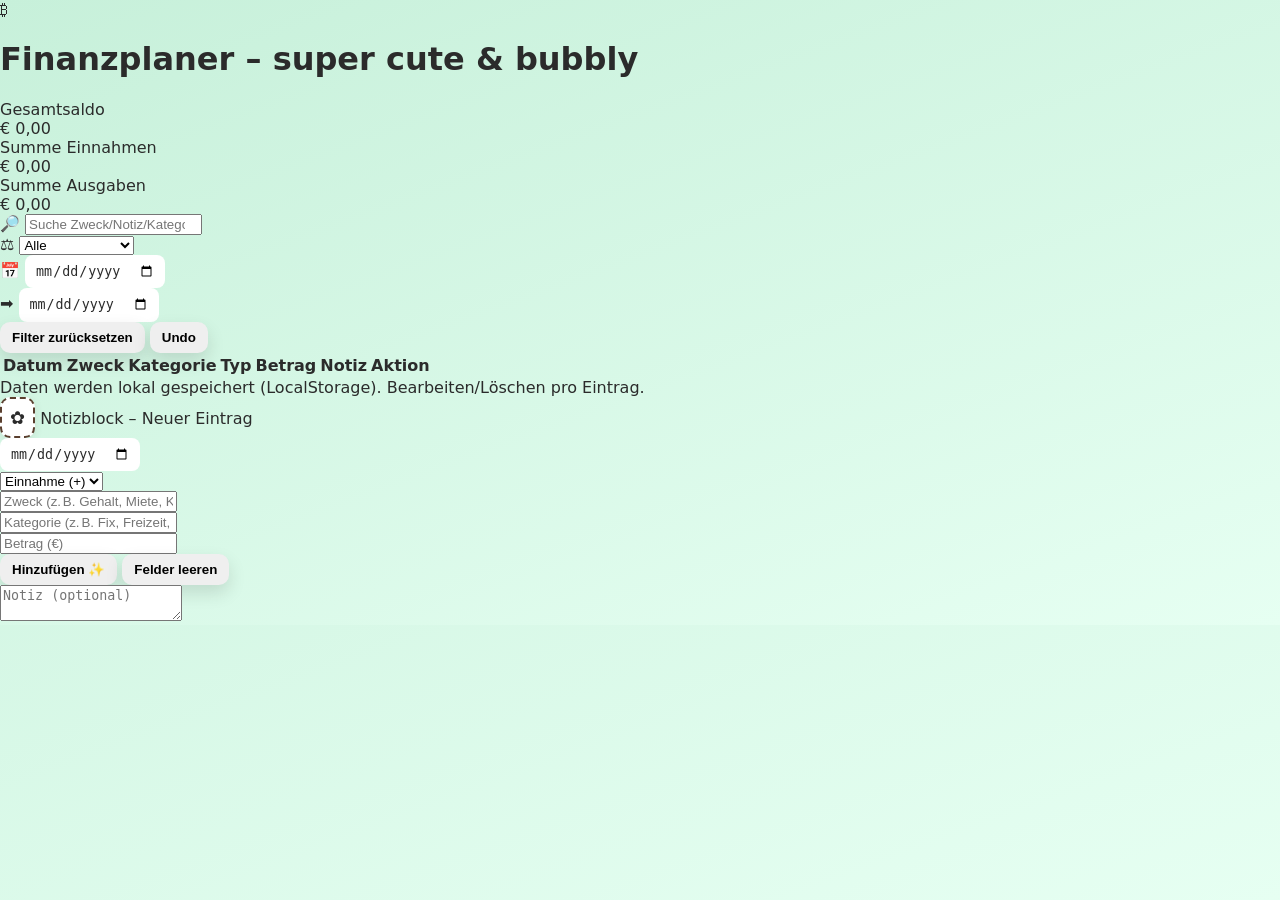
==== index.html @ 065f68ea "Update index.html" ====
<!DOCTYPE html>
<html lang="de">
<head>
  <meta charset="utf-8" />
  <meta name="viewport" content="width=device-width, initial-scale=1" />
  <title>Kawaii Finanzplaner</title>
  <link rel="stylesheet" href="./styles.css" />
</head>
<body>
  <main class="app">
    <header class="header">
      <div class="title">
        <div class="badge">₿</div>
        <h1>Finanzplaner – super cute & bubbly</h1>
      </div>
    </header>

    <!-- Summenübersicht -->
    <section class="summary-card" aria-label="Summenübersicht">
      <div class="summary-item">
        <div class="label">Gesamtsaldo</div>
        <div class="value" id="summary-balance">€ 0,00</div>
      </div>
      <div class="summary-item income">
        <div class="label">Summe Einnahmen</div>
        <div class="value" id="summary-income">€ 0,00</div>
      </div>
      <div class="summary-item expense">
        <div class="label">Summe Ausgaben</div>
        <div class="value" id="summary-expense">€ 0,00</div>
      </div>
    </section>

    <div class="content">
      <section>
        <div class="controls">
          <div class="chip">
            <span class="tag">🔎</span>
            <input type="search" id="searchText" placeholder="Suche Zweck/Notiz/Kategorie..." />
          </div>
          <div class="chip">
            <span class="tag">⚖️</span>
            <select id="filterType">
              <option value="all">Alle</option>
              <option value="income">Nur Einnahmen</option>
              <option value="expense">Nur Ausgaben</option>
            </select>
          </div>
          <div class="chip">
            <span class="tag">📅</span>
            <input type="date" id="filterFrom" />
          </div>
          <div class="chip">
            <span class="tag">➡️</span>
            <input type="date" id="filterTo" />
          </div>
          <button class="btn secondary" id="btnClearFilters" title="Filter zurücksetzen">Filter zurücksetzen</button>
          <button class="btn" id="btnUndo" title="Letzte Änderung rückgängig">Undo</button>
        </div>

        <div class="table-wrap" role="region" aria-label="Buchungstabelle">
          <table>
            <thead>
              <tr>
                <th>Datum</th>
                <th>Zweck</th>
                <th>Kategorie</th>
                <th>Typ</th>
                <th>Betrag</th>
                <th>Notiz</th>
                <th>Aktion</th>
              </tr>
            </thead>
            <tbody id="tableBody"></tbody>
          </table>
        </div>
        <div class="footer-hint">Daten werden lokal gespeichert (LocalStorage). Bearbeiten/Löschen pro Eintrag.</div>
      </section>

      <aside class="notebook" aria-label="Neuen Eintrag hinzufügen">
        <div class="notebook-header">
          <div class="notebook-title">
            <div class="sticker">✿</div>
            <span>Notizblock – Neuer Eintrag</span>
          </div>
        </div>
        <div class="note-body">
          <div class="row">
            <div class="field"><input type="date" id="dateInput" /></div>
            <div class="field">
              <select id="typeInput" aria-label="Typ">
                <option value="income">Einnahme (+)</option>
                <option value="expense">Ausgabe (−)</option>
              </select>
            </div>
          </div>
          <div class="row">
            <div class="field"><input id="purposeInput" placeholder="Zweck (z. B. Gehalt, Miete, Kaffee)" /></div>
            <div class="field"><input id="categoryInput" placeholder="Kategorie (z. B. Fix, Freizeit, Food)" /></div>
          </div>
          <div class="row-3">
            <div class="field"><input id="amountInput" type="number" step="0.01" min="0" inputmode="decimal" placeholder="Betrag (€)" /></div>
            <button class="btn" id="btnAdd">Hinzufügen ✨</button>
            <button class="btn danger" id="btnClear">Felder leeren</button>
          </div>
          <div class="field"><textarea id="noteInput" placeholder="Notiz (optional)"></textarea></div>
        </div>
      </aside>
    </div>
  </main>

  <script src="./script.js" defer></script>
</body>
</html>
---- styles.css ----
:root {
  --mint: #c7f0da;
  --mint-dark: #9ed9bf;
  --brown: #5a3f2e;
  --brown-2: #7b5240;
  --cream: #f9f4ef;
  --ink: #2b2b2b;
  --accent: #ffd993;
  --danger: #ff6b6b;
  --shadow: 0 8px 18px rgba(0,0,0,0.12);
  --radius: 14px;
  --radius-sm: 10px;
}

* { box-sizing: border-box; }
html, body {
  margin: 0; padding: 0; font-family: ui-rounded, system-ui, -apple-system, Segoe UI, Roboto, "Helvetica Neue", Arial, "Noto Sans", "Apple Color Emoji", "Segoe UI Emoji";
  color: var(--ink); background: linear-gradient(160deg, var(--mint) 0%, #e6fff2 100%);
  min-height: 100%;
}

/* Header */
.app-header {
  background: linear-gradient(180deg, var(--brown) 0%, var(--brown-2) 100%);
  color: #fff; padding: 14px 18px; display: flex; align-items: center; justify-content: space-between;
  position: sticky; top: 0; z-index: 10; box-shadow: var(--shadow);
}
.app-title {
  font-weight: 800; font-size: 1.4rem; letter-spacing: 0.5px; display: flex; align-items: center; gap: 10px;
}
.title-gloss {
  background: linear-gradient(120deg, #fff 0%, #ffeecc 35%, #fff 70%);
  color: var(--brown); padding: 2px 8px; border-radius: 8px; box-shadow: inset 0 0 0 2px rgba(90,63,46,0.15);
}
.header-controls { display: flex; align-items: center; gap: 10px; }
.date-label { display: inline-flex; align-items: center; gap: 8px; font-weight: 600; }
input[type="date"] {
  padding: 6px 8px; border-radius: 8px; border: 2px solid rgba(255,255,255,0.6); background: #fff; color: var(--ink);
}

/* Buttons */
.btn {
  padding: 8px 12px; border-radius: 10px; border: none; cursor: pointer; font-weight: 700;
  box-shadow: var(--shadow); transition: transform .06s ease, filter .1s ease; user-select: none;
}
.btn:active { transform: translateY(1px); filter: brightness(0.96); }
.btn-primary { background: var(--brown); color: #fff; }
.btn-secondary { background: var(--accent); color: var(--brown); }
.btn-danger { background: var(--danger); color: #fff; }

/* Layout */
.layout {
  display: grid; grid-template-columns: 320px 1fr; gap: 16px; padding: 16px;
}
.left-panel { display: grid; gap: 16px; align-content: start; }
.card {
  background: var(--cream);
  border-radius: var(--radius);
  box-shadow: var(--shadow);
  padding: 14px;
  border: 2px solid rgba(90,63,46,0.1);
}

.add-entry h3, .stickers h3, .totals h3 { margin: 0 0 10px 0; }

/* Form */
#entryForm label { display: grid; gap: 6px; margin-bottom: 10px; font-weight: 600; }
#entryForm input, #entryForm select {
  padding: 10px; border-radius: var(--radius-sm); border: 2px solid #e0e0e0; background: #fff;
}
.row2 { display: grid; grid-template-columns: 1fr 1fr; gap: 10px; }
.btn-row { display: flex; justify-content: flex-end; }

/* Sticker Palette */
.sticker-palette { display: grid; grid-template-columns: repeat(4, 1fr); gap: 10px; }
.sticker {
  display: inline-flex; align-items: center; justify-content: center;
  background: #fff;
  border: 2px dashed var(--brown);
  padding: 8px;
  border-radius: 10px;
  cursor: grab;
  user-select: none;
  box-shadow: 0 2px 8px rgba(90,63,46,0.1);
  font-size: 18px;
}
.sticker:active { cursor: grabbing; }
.hint { font-size: 12px; opacity: 0.8; }

/* Totals */
.totals-grid {
  display: grid;
  grid-template-columns: 1fr;
  gap: 6px;
}
.total-row {
  display: flex; justify-content: space-between; align-items: center;
  background: #fff; border: 2px solid rgba(90,63,46,0.12);
  border-radius: 10px; padding: 8px 10px;
}
.total-row .name { font-weight: 700; color: var(--brown); }
.total-row .value { font-variant-numeric: tabular-nums; }
.grand-total {
  margin-top: 10px; font-size: 18px; font-weight: 800; text-align: right; color: var(--brown);
}

/* Board */
.board-title {
  margin: 6px 0 10px 4px;
  color: var(--brown); text-shadow: 0 1px 0 #fff;
}
.columns {
  display: grid;
  grid-template-columns: repeat(4, 1fr);
  gap: 12px;
}
.column {
  background: rgba(255,255,255,0.6);
  border: 2px solid rgba(90,63,46,0.15);
  border-radius: var(--radius);
  min-height: 200px;
  padding: 10px;
  display: grid;
  grid-template-rows: auto 1fr;
}
.column-header {
  display: flex; align-items: baseline; justify-content: space-between; gap: 6px; margin-bottom: 8px;
}
.col-title { margin: 0; color: var(--brown-2); }
.col-sum { font-size: 12px; background: #fff; padding: 4px 8px; border-radius: 8px; border: 1px solid rgba(90,63,46,0.15); }
.drop-zone {
  background: repeating-linear-gradient(45deg, rgba(90,63,46,0.05) 0 10px, transparent 10px 20px);
  border-radius: 10px;
  padding: 8px;
  min-height: 140px;
  border: 2px dashed rgba(90,63,46,0.25);
}
.drop-zone.drag-over {
  background: #fff; border-color: var(--brown); box-shadow: inset 0 0 0 3px rgba(90,63,46,0.1);
}

/* Cards */
.entry-card {
  background: #fff;
  border-radius: 12px;
  border: 2px solid rgba(90,63,46,0.15);
  box-shadow: 0 6px 14px rgba(0,0,0,0.08);
  padding: 8px;
  display: grid; gap: 6px; margin-bottom: 10px;
}
.entry-card.dragging { opacity: 0.7; transform: scale(0.99); }
.entry-top { display: flex; align-items: center; justify-content: space-between; }
.entry-badge {
  background: linear-gradient(135deg, var(--mint) 0%, #ffffff 80%);
  border: 2px solid var(--mint-dark);
  border-radius: 999px;
  padding: 2px 10px;
  font-weight: 800; color: var(--brown);
  box-shadow: inset 0 -2px 0 rgba(0,0,0,0.08);
  font-size: 12px;
}
.entry-amount {
  font-weight: 900; color: var(--brown-2);
}
.entry-middle { display: flex; align-items: center; justify-content: space-between; gap: 10px; }
.entry-note { color: #444; overflow: hidden; text-overflow: ellipsis; white-space: nowrap; max-width: 60%; }
.entry-date { font-size: 12px; opacity: 0.7; }
.entry-bottom { display: flex; align-items: center; justify-content: space-between; gap: 6px; }
.entry-stickers { display: flex; flex-wrap: wrap; gap: 4px; min-height: 26px; }
.card-sticker {
  display: inline-flex; align-items: center; justify-content: center;
  background: var(--accent);
  border: 2px solid var(--brown);
  border-radius: 8px; padding: 2px 6px; font-size: 16px; cursor: grab; user-select: none;
}
.icon-btn {
  background: #f6eee4; border: 1px solid rgba(90,63,46,0.2); border-radius: 8px; padding: 4px 6px; cursor: pointer;
}
.icon-btn:hover { filter: brightness(0.95); }

/* Responsive */
@media (max-width: 1000px) {
  .layout { grid-template-columns: 1fr; }
  .columns { grid-template-columns: repeat(2, 1fr); }
}
@media (max-width: 640px) {
  .columns { grid-template-columns: 1fr; }
}
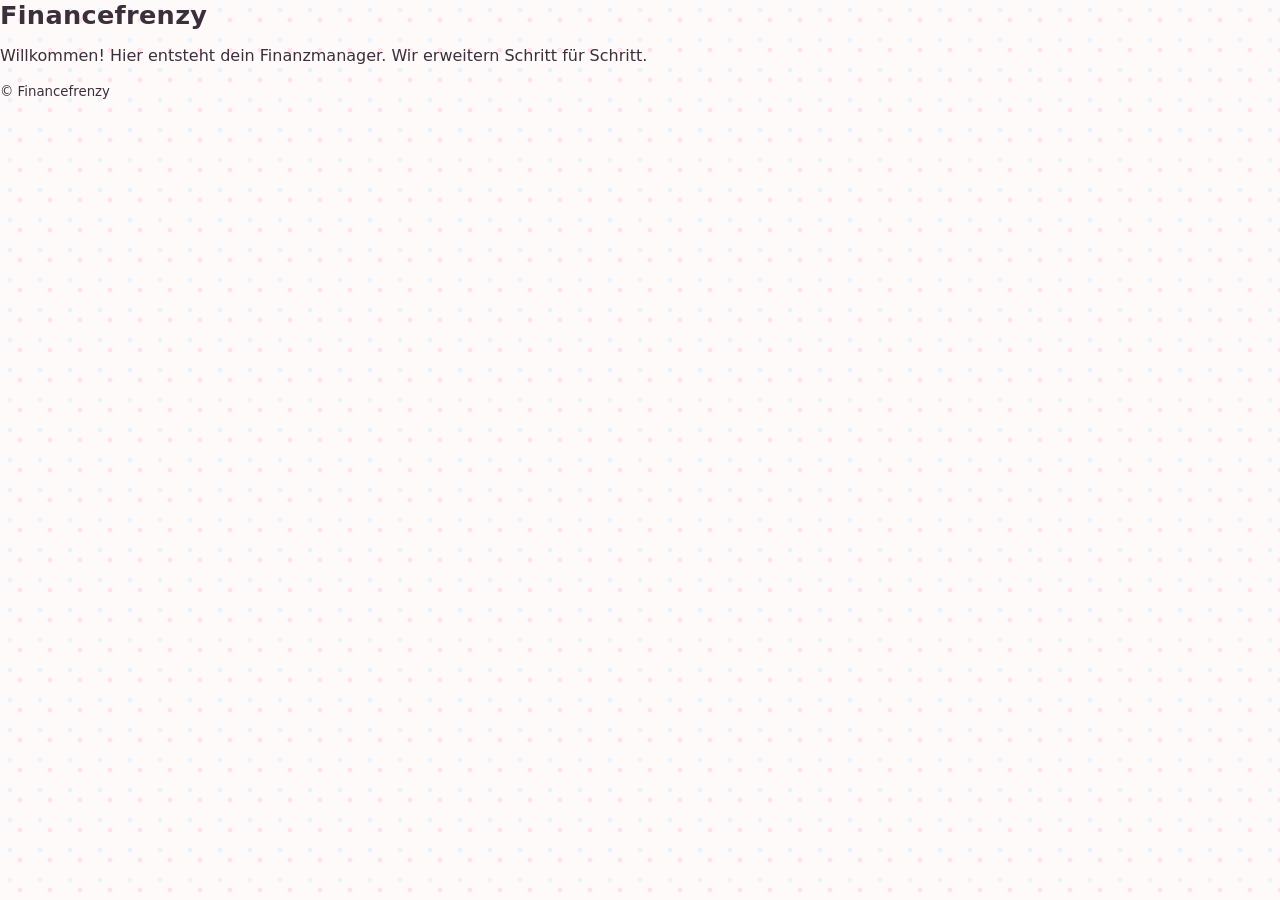
==== commit ea3e5373: "Update index.html" ====
--- a/index.html
+++ b/index.html
@@ -3,112 +3,28 @@
 <head>
   <meta charset="utf-8" />
   <meta name="viewport" content="width=device-width, initial-scale=1" />
-  <title>Kawaii Finanzplaner</title>
-  <link rel="stylesheet" href="./styles.css" />
+  <title>Financefrenzy</title>
+  <!-- Google Font: Bubbly/Comic-Fun-Style -->
+  <link href="https://fonts.googleapis.com/css2?family=Baloo+2:wght@400;600;700&display=swap" rel="stylesheet">
+  <!-- Styles -->
+  <link rel="stylesheet" href="styles.css" />
 </head>
 <body>
-  <main class="app">
-    <header class="header">
-      <div class="title">
-        <div class="badge">₿</div>
-        <h1>Finanzplaner – super cute & bubbly</h1>
-      </div>
-    </header>
+  <header class="app-header">
+    <h1 class="brand">Financefrenzy</h1>
+  </header>
 
-    <!-- Summenübersicht -->
-    <section class="summary-card" aria-label="Summenübersicht">
-      <div class="summary-item">
-        <div class="label">Gesamtsaldo</div>
-        <div class="value" id="summary-balance">€ 0,00</div>
-      </div>
-      <div class="summary-item income">
-        <div class="label">Summe Einnahmen</div>
-        <div class="value" id="summary-income">€ 0,00</div>
-      </div>
-      <div class="summary-item expense">
-        <div class="label">Summe Ausgaben</div>
-        <div class="value" id="summary-expense">€ 0,00</div>
-      </div>
+  <main class="app-main">
+    <!-- Platzhalter für zukünftige Module (z.B. Budget, Transaktionen, Charts) -->
+    <section class="intro">
+      <p>Willkommen! Hier entsteht dein Finanzmanager. Wir erweitern Schritt für Schritt.</p>
     </section>
-
-    <div class="content">
-      <section>
-        <div class="controls">
-          <div class="chip">
-            <span class="tag">🔎</span>
-            <input type="search" id="searchText" placeholder="Suche Zweck/Notiz/Kategorie..." />
-          </div>
-          <div class="chip">
-            <span class="tag">⚖️</span>
-            <select id="filterType">
-              <option value="all">Alle</option>
-              <option value="income">Nur Einnahmen</option>
-              <option value="expense">Nur Ausgaben</option>
-            </select>
-          </div>
-          <div class="chip">
-            <span class="tag">📅</span>
-            <input type="date" id="filterFrom" />
-          </div>
-          <div class="chip">
-            <span class="tag">➡️</span>
-            <input type="date" id="filterTo" />
-          </div>
-          <button class="btn secondary" id="btnClearFilters" title="Filter zurücksetzen">Filter zurücksetzen</button>
-          <button class="btn" id="btnUndo" title="Letzte Änderung rückgängig">Undo</button>
-        </div>
-
-        <div class="table-wrap" role="region" aria-label="Buchungstabelle">
-          <table>
-            <thead>
-              <tr>
-                <th>Datum</th>
-                <th>Zweck</th>
-                <th>Kategorie</th>
-                <th>Typ</th>
-                <th>Betrag</th>
-                <th>Notiz</th>
-                <th>Aktion</th>
-              </tr>
-            </thead>
-            <tbody id="tableBody"></tbody>
-          </table>
-        </div>
-        <div class="footer-hint">Daten werden lokal gespeichert (LocalStorage). Bearbeiten/Löschen pro Eintrag.</div>
-      </section>
-
-      <aside class="notebook" aria-label="Neuen Eintrag hinzufügen">
-        <div class="notebook-header">
-          <div class="notebook-title">
-            <div class="sticker">✿</div>
-            <span>Notizblock – Neuer Eintrag</span>
-          </div>
-        </div>
-        <div class="note-body">
-          <div class="row">
-            <div class="field"><input type="date" id="dateInput" /></div>
-            <div class="field">
-              <select id="typeInput" aria-label="Typ">
-                <option value="income">Einnahme (+)</option>
-                <option value="expense">Ausgabe (−)</option>
-              </select>
-            </div>
-          </div>
-          <div class="row">
-            <div class="field"><input id="purposeInput" placeholder="Zweck (z. B. Gehalt, Miete, Kaffee)" /></div>
-            <div class="field"><input id="categoryInput" placeholder="Kategorie (z. B. Fix, Freizeit, Food)" /></div>
-          </div>
-          <div class="row-3">
-            <div class="field"><input id="amountInput" type="number" step="0.01" min="0" inputmode="decimal" placeholder="Betrag (€)" /></div>
-            <button class="btn" id="btnAdd">Hinzufügen ✨</button>
-            <button class="btn danger" id="btnClear">Felder leeren</button>
-          </div>
-          <div class="field"><textarea id="noteInput" placeholder="Notiz (optional)"></textarea></div>
-        </div>
-      </aside>
-    </div>
   </main>
 
-  <script src="./script.js" defer></script>
+  <footer class="app-footer">
+    <small>&copy; <span id="year"></span> Financefrenzy</small>
+  </footer>
+
+  <script src="script.js"></script>
 </body>
 </html>
--- a/styles.css
+++ b/styles.css
@@ -1,188 +1,161 @@
-:root {
-  --mint: #c7f0da;
-  --mint-dark: #9ed9bf;
-  --brown: #5a3f2e;
-  --brown-2: #7b5240;
-  --cream: #f9f4ef;
-  --ink: #2b2b2b;
-  --accent: #ffd993;
-  --danger: #ff6b6b;
-  --shadow: 0 8px 18px rgba(0,0,0,0.12);
-  --radius: 14px;
-  --radius-sm: 10px;
+:root{
+  --bg: #fffafa;
+  --card: #ffffff;
+  --text: #3a2f3b;
+  --muted: #7b6b7f;
+  --positive: #38b389;
+  --negative: #ff6b7a;
+  --accent: #ff9ac1;
+  --accent-2: #a7e0ff;
+  --accent-3: #ffd88c;
+  --ring: #ffb7d5;
+  --shadow: 0 10px 25px rgba(0,0,0,.07);
+  --radius: 16px;
+  --radius-sm: 12px;
+  --radius-lg: 22px;
 }
 
-* { box-sizing: border-box; }
-html, body {
-  margin: 0; padding: 0; font-family: ui-rounded, system-ui, -apple-system, Segoe UI, Roboto, "Helvetica Neue", Arial, "Noto Sans", "Apple Color Emoji", "Segoe UI Emoji";
-  color: var(--ink); background: linear-gradient(160deg, var(--mint) 0%, #e6fff2 100%);
-  min-height: 100%;
+*{ box-sizing: border-box; }
+
+body{
+  margin:0; padding:0;
+  font-family: "Inter", system-ui, -apple-system, Segoe UI, Roboto, Helvetica, Arial, "Apple Color Emoji","Segoe UI Emoji";
+  color: var(--text);
+  background:
+    radial-gradient(circle at 20px 20px, rgba(255,154,193,.25) 2px, transparent 3px) 0 0/30px 30px,
+    radial-gradient(circle at 10px 10px, rgba(167,224,255,.25) 2px, transparent 3px) 0 0/30px 30px,
+    var(--bg);
 }
 
-/* Header */
-.app-header {
-  background: linear-gradient(180deg, var(--brown) 0%, var(--brown-2) 100%);
-  color: #fff; padding: 14px 18px; display: flex; align-items: center; justify-content: space-between;
-  position: sticky; top: 0; z-index: 10; box-shadow: var(--shadow);
+.app{ max-width: 1100px; margin: 32px auto; padding: 0 16px; }
+
+.header{ display:flex; align-items: center; justify-content: space-between; gap:16px; margin-bottom: 20px; }
+.title{ display:flex; align-items:center; gap:12px; }
+.badge{
+  display:inline-flex; align-items:center; justify-content:center;
+  width:36px; height:36px; border-radius: 50%;
+  background: linear-gradient(135deg,var(--accent) 0%, #ffd1e3 100%);
+  color:#fff; font-weight:700; box-shadow: var(--shadow);
 }
-.app-title {
-  font-weight: 800; font-size: 1.4rem; letter-spacing: 0.5px; display: flex; align-items: center; gap: 10px;
+h1{ font-size: 1.6rem; margin:0; letter-spacing: .3px; }
+
+/* Summenübersicht */
+.summary-card{
+  background: var(--card);
+  border-radius: var(--radius-lg);
+  box-shadow: var(--shadow);
+  padding: 16px 18px;
+  display:flex; align-items:center; gap: 18px;
+  border: 2px dashed var(--ring);
+  position: relative;
 }
-.title-gloss {
-  background: linear-gradient(120deg, #fff 0%, #ffeecc 35%, #fff 70%);
-  color: var(--brown); padding: 2px 8px; border-radius: 8px; box-shadow: inset 0 0 0 2px rgba(90,63,46,0.15);
+.summary-card::after{
+  content: "";
+  position: absolute; inset: -6px;
+  border-radius: calc(var(--radius-lg) + 6px);
+  background: linear-gradient(135deg, rgba(255,154,193,.18), rgba(167,224,255,.18));
+  z-index: -1;
 }
-.header-controls { display: flex; align-items: center; gap: 10px; }
-.date-label { display: inline-flex; align-items: center; gap: 8px; font-weight: 600; }
-input[type="date"] {
-  padding: 6px 8px; border-radius: 8px; border: 2px solid rgba(255,255,255,0.6); background: #fff; color: var(--ink);
+.summary-item{
+  flex:1; background:#fff6fb; border-radius: var(--radius); padding: 12px 14px;
+  border:1px solid #ffd9e8;
+}
+.summary-item.income{ background:#f3fffb; border-color:#d6f6e8;}
+.summary-item.expense{ background:#fff6f6; border-color:#ffd9de;}
+.label{ font-size:.85rem; color: var(--muted); }
+.value{ font-size:1.3rem; font-weight:800; margin-top:4px; }
+
+/* Content split */
+.content{ display:grid; grid-template-columns: 1.2fr .8fr; gap:20px; margin-top: 20px; }
+@media (max-width: 980px){ .content{ grid-template-columns: 1fr; } }
+
+/* Controls */
+.controls{ display:flex; flex-wrap: wrap; gap:10px; margin: 14px 0; }
+.chip{
+  display:inline-flex; align-items:center; gap:8px; padding:8px 12px;
+  background:#fff; border:2px solid #ffe2ee; border-radius: 999px;
+  box-shadow: var(--shadow);
+}
+.chip select, .chip input{
+  border:none; outline:none; background:transparent; color: var(--text); font-size:.95rem;
+}
+.chip .tag{
+  display:inline-flex; align-items:center; justify-content:center;
+  width:22px; height:22px; border-radius:50%;
+  background:#ffd6e7; color:#7e3c59; font-weight:700; font-size:.8rem;
 }
 
-/* Buttons */
-.btn {
-  padding: 8px 12px; border-radius: 10px; border: none; cursor: pointer; font-weight: 700;
-  box-shadow: var(--shadow); transition: transform .06s ease, filter .1s ease; user-select: none;
+/* Tabelle */
+.table-wrap{
+  background: var(--card); border-radius: var(--radius-lg); box-shadow: var(--shadow);
+  border:1px solid #ffe2ee; overflow: hidden;
 }
-.btn:active { transform: translateY(1px); filter: brightness(0.96); }
-.btn-primary { background: var(--brown); color: #fff; }
-.btn-secondary { background: var(--accent); color: var(--brown); }
-.btn-danger { background: var(--danger); color: #fff; }
+table{ width:100%; border-collapse: collapse; font-size: .95rem; }
+thead{ background: linear-gradient(0deg,#fff, #fff7fb); }
+th, td{ padding: 12px 10px; text-align: left; border-bottom: 1px dashed #ffe2ee; }
+th{ font-weight: 700; color: #6a586e; font-size: .85rem; text-transform: uppercase; letter-spacing: .5px; }
+tbody tr:hover{ background: #fff9fd; }
+.amount{
+  font-weight: 800; padding: 6px 10px; border-radius: 999px; display: inline-block;
+}
+.amount.income{ color: var(--positive); background: #e8fbf3; border:1px solid #d6f6e8; }
+.amount.expense{ color: var(--negative); background: #fff0f2; border:1px solid #ffd9de; }
 
-/* Layout */
-.layout {
-  display: grid; grid-template-columns: 320px 1fr; gap: 16px; padding: 16px;
+.actions{ display:flex; gap:8px; }
+.btn-ghost{
+  border:none; background: #fff; border:2px solid #ffe2ee; border-radius: 10px; padding:6px 10px; cursor: pointer;
+  transition: transform .06s ease, background .2s;
 }
-.left-panel { display: grid; gap: 16px; align-content: start; }
-.card {
-  background: var(--cream);
-  border-radius: var(--radius);
-  box-shadow: var(--shadow);
-  padding: 14px;
-  border: 2px solid rgba(90,63,46,0.1);
+.btn-ghost:hover{ transform: translateY(-1px); background: #fff7fb; }
+
+/* Notizblock */
+.notebook{
+  position: relative; background:#fff; border-radius: var(--radius-lg);
+  box-shadow: var(--shadow); border: 2px dashed #ffd9e8; overflow:hidden;
+}
+.notebook::before{
+  content:""; position:absolute; inset:0;
+  background:
+    linear-gradient(transparent 23px, rgba(255,154,193,.18) 24px, transparent 25px) repeat-y;
+  background-size: 100% 28px;
+  pointer-events: none;
+}
+.notebook-header{
+  display:flex; align-items:center; justify-content: space-between;
+  padding: 12px 14px; background: linear-gradient(90deg,#fff7fb,#f7fffe);
+  border-bottom: 1px dashed #ffd9e8;
+}
+.notebook-title{ display:flex; align-items:center; gap:10px; font-weight:800; }
+.sticker{
+  width: 38px; height: 38px; border-radius: 8px;
+  background: radial-gradient(circle at 30% 30%, #fff 0%, #ffeef6 60%, #ffd1e3 100%);
+  border:2px solid #ffd9e8; box-shadow: var(--shadow);
+  display:flex; align-items:center; justify-content:center; font-weight:900; color:#ff6ba3;
+}
+.note-body{ padding: 14px; display:grid; gap:10px; }
+.row{ display:grid; grid-template-columns: 1fr 1fr; gap:10px; }
+.row-3{ display:grid; grid-template-columns: 1fr 1fr 1fr; gap:10px; }
+.field{
+  background:#fff; border:2px solid #ffe2ee; border-radius: var(--radius);
+  padding: 8px 10px; display:flex; align-items:center; gap:10px;
+}
+.field input, .field select, .field textarea{
+  border:none; outline:none; background:transparent; width:100%; font-size: .95rem; color: var(--text);
+}
+.field textarea{ min-height: 66px; resize: vertical; }
+
+.btn{
+  border:none; border-radius: 14px; padding: 10px 14px; font-weight:800; cursor:pointer;
+  background: linear-gradient(135deg,var(--accent) 0%, #ffbfe0 100%);
+  color:#fff; box-shadow: var(--shadow);
+  transition: transform .06s ease, box-shadow .2s ease;
+}
+.btn:hover{ transform: translateY(-1px); box-shadow: 0 14px 30px rgba(0,0,0,.1); }
+.btn.secondary{
+  background: linear-gradient(135deg,#a7e0ff 0%, #c7ecff 100%); color:#00435f;
+}
+.btn.danger{
+  background: linear-gradient(135deg,#ff8fa1 0%, #ffb3be 100%); color:#6b0f1a;
 }
 
-.add-entry h3, .stickers h3, .totals h3 { margin: 0 0 10px 0; }
-
-/* Form */
-#entryForm label { display: grid; gap: 6px; margin-bottom: 10px; font-weight: 600; }
-#entryForm input, #entryForm select {
-  padding: 10px; border-radius: var(--radius-sm); border: 2px solid #e0e0e0; background: #fff;
-}
-.row2 { display: grid; grid-template-columns: 1fr 1fr; gap: 10px; }
-.btn-row { display: flex; justify-content: flex-end; }
-
-/* Sticker Palette */
-.sticker-palette { display: grid; grid-template-columns: repeat(4, 1fr); gap: 10px; }
-.sticker {
-  display: inline-flex; align-items: center; justify-content: center;
-  background: #fff;
-  border: 2px dashed var(--brown);
-  padding: 8px;
-  border-radius: 10px;
-  cursor: grab;
-  user-select: none;
-  box-shadow: 0 2px 8px rgba(90,63,46,0.1);
-  font-size: 18px;
-}
-.sticker:active { cursor: grabbing; }
-.hint { font-size: 12px; opacity: 0.8; }
-
-/* Totals */
-.totals-grid {
-  display: grid;
-  grid-template-columns: 1fr;
-  gap: 6px;
-}
-.total-row {
-  display: flex; justify-content: space-between; align-items: center;
-  background: #fff; border: 2px solid rgba(90,63,46,0.12);
-  border-radius: 10px; padding: 8px 10px;
-}
-.total-row .name { font-weight: 700; color: var(--brown); }
-.total-row .value { font-variant-numeric: tabular-nums; }
-.grand-total {
-  margin-top: 10px; font-size: 18px; font-weight: 800; text-align: right; color: var(--brown);
-}
-
-/* Board */
-.board-title {
-  margin: 6px 0 10px 4px;
-  color: var(--brown); text-shadow: 0 1px 0 #fff;
-}
-.columns {
-  display: grid;
-  grid-template-columns: repeat(4, 1fr);
-  gap: 12px;
-}
-.column {
-  background: rgba(255,255,255,0.6);
-  border: 2px solid rgba(90,63,46,0.15);
-  border-radius: var(--radius);
-  min-height: 200px;
-  padding: 10px;
-  display: grid;
-  grid-template-rows: auto 1fr;
-}
-.column-header {
-  display: flex; align-items: baseline; justify-content: space-between; gap: 6px; margin-bottom: 8px;
-}
-.col-title { margin: 0; color: var(--brown-2); }
-.col-sum { font-size: 12px; background: #fff; padding: 4px 8px; border-radius: 8px; border: 1px solid rgba(90,63,46,0.15); }
-.drop-zone {
-  background: repeating-linear-gradient(45deg, rgba(90,63,46,0.05) 0 10px, transparent 10px 20px);
-  border-radius: 10px;
-  padding: 8px;
-  min-height: 140px;
-  border: 2px dashed rgba(90,63,46,0.25);
-}
-.drop-zone.drag-over {
-  background: #fff; border-color: var(--brown); box-shadow: inset 0 0 0 3px rgba(90,63,46,0.1);
-}
-
-/* Cards */
-.entry-card {
-  background: #fff;
-  border-radius: 12px;
-  border: 2px solid rgba(90,63,46,0.15);
-  box-shadow: 0 6px 14px rgba(0,0,0,0.08);
-  padding: 8px;
-  display: grid; gap: 6px; margin-bottom: 10px;
-}
-.entry-card.dragging { opacity: 0.7; transform: scale(0.99); }
-.entry-top { display: flex; align-items: center; justify-content: space-between; }
-.entry-badge {
-  background: linear-gradient(135deg, var(--mint) 0%, #ffffff 80%);
-  border: 2px solid var(--mint-dark);
-  border-radius: 999px;
-  padding: 2px 10px;
-  font-weight: 800; color: var(--brown);
-  box-shadow: inset 0 -2px 0 rgba(0,0,0,0.08);
-  font-size: 12px;
-}
-.entry-amount {
-  font-weight: 900; color: var(--brown-2);
-}
-.entry-middle { display: flex; align-items: center; justify-content: space-between; gap: 10px; }
-.entry-note { color: #444; overflow: hidden; text-overflow: ellipsis; white-space: nowrap; max-width: 60%; }
-.entry-date { font-size: 12px; opacity: 0.7; }
-.entry-bottom { display: flex; align-items: center; justify-content: space-between; gap: 6px; }
-.entry-stickers { display: flex; flex-wrap: wrap; gap: 4px; min-height: 26px; }
-.card-sticker {
-  display: inline-flex; align-items: center; justify-content: center;
-  background: var(--accent);
-  border: 2px solid var(--brown);
-  border-radius: 8px; padding: 2px 6px; font-size: 16px; cursor: grab; user-select: none;
-}
-.icon-btn {
-  background: #f6eee4; border: 1px solid rgba(90,63,46,0.2); border-radius: 8px; padding: 4px 6px; cursor: pointer;
-}
-.icon-btn:hover { filter: brightness(0.95); }
-
-/* Responsive */
-@media (max-width: 1000px) {
-  .layout { grid-template-columns: 1fr; }
-  .columns { grid-template-columns: repeat(2, 1fr); }
-}
-@media (max-width: 640px) {
-  .columns { grid-template-columns: 1fr; }
-}
+.footer-hint{ margin-top: 8px; font-size:.85rem; color: var(--muted); text-align:center; }
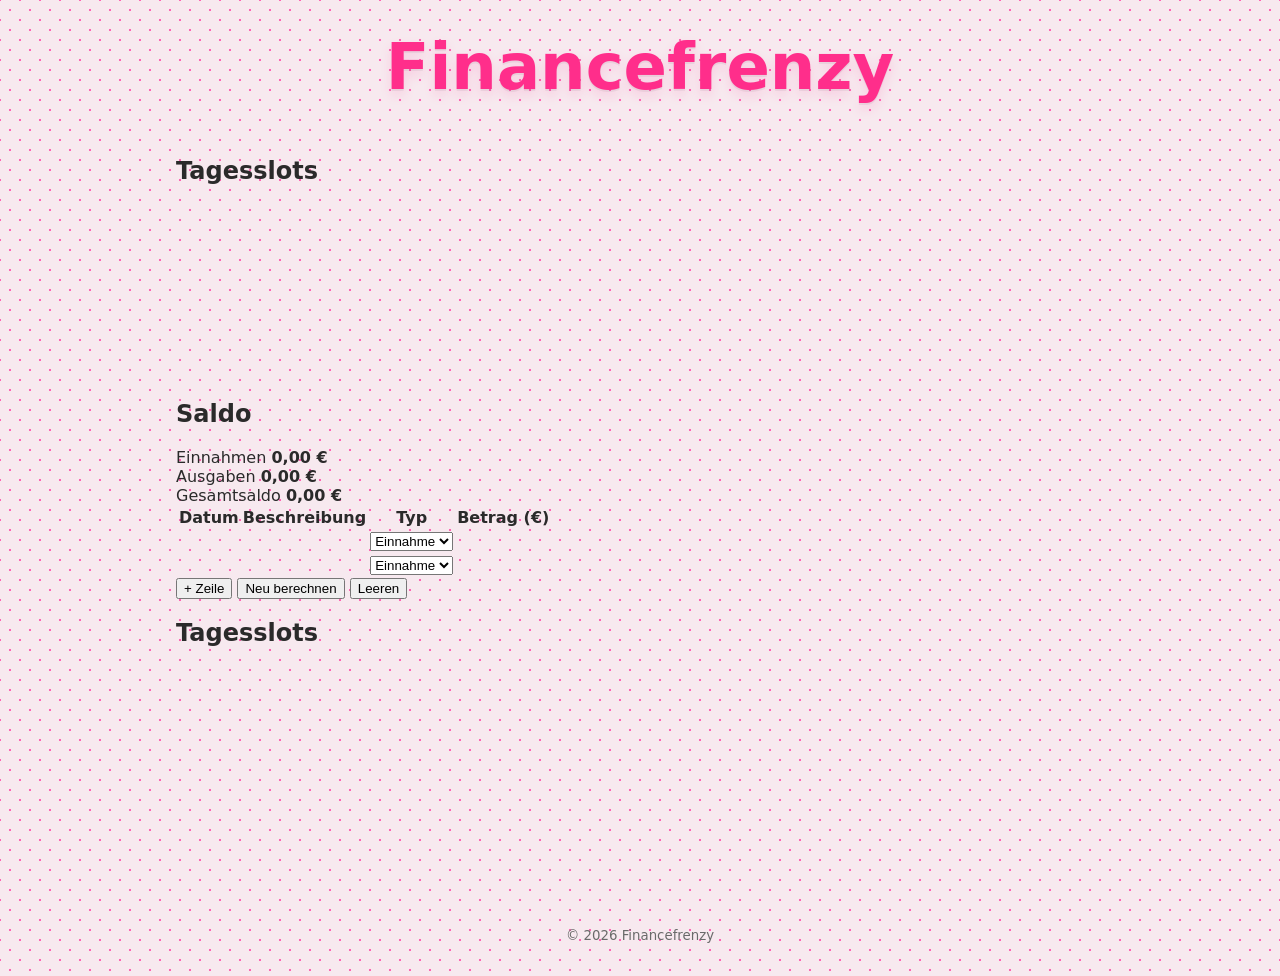
==== commit 3e77131a: "Update index.html" ====
--- a/index.html
+++ b/index.html
@@ -4,7 +4,7 @@
   <meta charset="utf-8" />
   <meta name="viewport" content="width=device-width, initial-scale=1" />
   <title>Financefrenzy</title>
-  <!-- Google Font: Bubbly/Comic-Fun-Style -->
+  <!-- Bubbly Font -->
   <link href="https://fonts.googleapis.com/css2?family=Baloo+2:wght@400;600;700&display=swap" rel="stylesheet">
   <!-- Styles -->
   <link rel="stylesheet" href="styles.css" />
@@ -15,10 +15,98 @@
   </header>
 
   <main class="app-main">
-    <!-- Platzhalter für zukünftige Module (z.B. Budget, Transaktionen, Charts) -->
-    <section class="intro">
-      <p>Willkommen! Hier entsteht dein Finanzmanager. Wir erweitern Schritt für Schritt.</p>
-    </section>
+    <!-- Grid-Layout: linke Sidebar (Tagesslots) – mittlerer Content (Saldo) – rechte Sidebar (Tagesslots) -->
+    <div class="layout">
+      <!-- Linke Tagesslots -->
+      <aside class="sidebar">
+        <h2 class="sidebar-title">Tagesslots</h2>
+        <div class="day-slots" id="left-slots">
+          <div class="day-slot" contenteditable="true" data-placeholder="Montag …"></div>
+          <div class="day-slot" contenteditable="true" data-placeholder="Dienstag …"></div>
+          <div class="day-slot" contenteditable="true" data-placeholder="Mittwoch …"></div>
+          <div class="day-slot" contenteditable="true" data-placeholder="Donnerstag …"></div>
+          <div class="day-slot" contenteditable="true" data-placeholder="Freitag …"></div>
+        </div>
+      </aside>
+
+      <!-- Mittlerer Bereich: Saldo-Box + Tabelle -->
+      <section class="content">
+        <div class="saldo-card">
+          <h2 class="saldo-title">Saldo</h2>
+
+          <div class="saldo-summary">
+            <div class="saldo-item">
+              <span>Einnahmen</span>
+              <strong id="sum-income">0,00 €</strong>
+            </div>
+            <div class="saldo-item">
+              <span>Ausgaben</span>
+              <strong id="sum-expense">0,00 €</strong>
+            </div>
+            <div class="saldo-item saldo-total">
+              <span>Gesamtsaldo</span>
+              <strong id="sum-total">0,00 €</strong>
+            </div>
+          </div>
+
+          <div class="saldo-table-wrap">
+            <table class="saldo-table" aria-label="Saldo-Tabelle">
+              <thead>
+                <tr>
+                  <th>Datum</th>
+                  <th>Beschreibung</th>
+                  <th>Typ</th>
+                  <th>Betrag (€)</th>
+                </tr>
+              </thead>
+              <tbody id="saldo-rows">
+                <!-- Beispielzeilen (editierbar) -->
+                <tr>
+                  <td contenteditable="true" data-placeholder="TT.MM.JJJJ"></td>
+                  <td contenteditable="true" data-placeholder="Beschreibung …"></td>
+                  <td>
+                    <select>
+                      <option value="income">Einnahme</option>
+                      <option value="expense">Ausgabe</option>
+                    </select>
+                  </td>
+                  <td contenteditable="true" data-placeholder="0,00"></td>
+                </tr>
+                <tr>
+                  <td contenteditable="true" data-placeholder="TT.MM.JJJJ"></td>
+                  <td contenteditable="true" data-placeholder="Beschreibung …"></td>
+                  <td>
+                    <select>
+                      <option value="income">Einnahme</option>
+                      <option value="expense">Ausgabe</option>
+                    </select>
+                  </td>
+                  <td contenteditable="true" data-placeholder="0,00"></td>
+                </tr>
+              </tbody>
+            </table>
+          </div>
+
+          <div class="saldo-actions">
+            <button id="add-row" type="button" class="btn-primary">+ Zeile</button>
+            <button id="recalc" type="button" class="btn-secondary">Neu berechnen</button>
+            <button id="clear-rows" type="button" class="btn-danger">Leeren</button>
+          </div>
+        </div>
+      </section>
+
+      <!-- Rechte Tagesslots -->
+      <aside class="sidebar">
+        <h2 class="sidebar-title">Tagesslots</h2>
+        <div class="day-slots" id="right-slots">
+          <div class="day-slot" contenteditable="true" data-placeholder="Samstag …"></div>
+          <div class="day-slot" contenteditable="true" data-placeholder="Sonntag …"></div>
+          <div class="day-slot" contenteditable="true" data-placeholder="Notizen …"></div>
+          <div class="day-slot" contenteditable="true" data-placeholder="Ziele …"></div>
+          <div class="day-slot" contenteditable="true" data-placeholder="To-dos …"></div>
+        </div>
+      </aside>
+    </div>
   </main>
 
   <footer class="app-footer">
--- a/styles.css
+++ b/styles.css
@@ -1,161 +1,69 @@
-:root{
-  --bg: #fffafa;
-  --card: #ffffff;
-  --text: #3a2f3b;
-  --muted: #7b6b7f;
-  --positive: #38b389;
-  --negative: #ff6b7a;
-  --accent: #ff9ac1;
-  --accent-2: #a7e0ff;
-  --accent-3: #ffd88c;
-  --ring: #ffb7d5;
-  --shadow: 0 10px 25px rgba(0,0,0,.07);
-  --radius: 16px;
-  --radius-sm: 12px;
-  --radius-lg: 22px;
+/* Grundlegendes Reset für Konsistenz */
+*,
+*::before,
+*::after {
+  box-sizing: border-box;
 }
 
-*{ box-sizing: border-box; }
-
-body{
-  margin:0; padding:0;
-  font-family: "Inter", system-ui, -apple-system, Segoe UI, Roboto, Helvetica, Arial, "Apple Color Emoji","Segoe UI Emoji";
-  color: var(--text);
-  background:
-    radial-gradient(circle at 20px 20px, rgba(255,154,193,.25) 2px, transparent 3px) 0 0/30px 30px,
-    radial-gradient(circle at 10px 10px, rgba(167,224,255,.25) 2px, transparent 3px) 0 0/30px 30px,
-    var(--bg);
+html, body {
+  height: 100%;
 }
 
-.app{ max-width: 1100px; margin: 32px auto; padding: 0 16px; }
-
-.header{ display:flex; align-items: center; justify-content: space-between; gap:16px; margin-bottom: 20px; }
-.title{ display:flex; align-items:center; gap:12px; }
-.badge{
-  display:inline-flex; align-items:center; justify-content:center;
-  width:36px; height:36px; border-radius: 50%;
-  background: linear-gradient(135deg,var(--accent) 0%, #ffd1e3 100%);
-  color:#fff; font-weight:700; box-shadow: var(--shadow);
-}
-h1{ font-size: 1.6rem; margin:0; letter-spacing: .3px; }
-
-/* Summenübersicht */
-.summary-card{
-  background: var(--card);
-  border-radius: var(--radius-lg);
-  box-shadow: var(--shadow);
-  padding: 16px 18px;
-  display:flex; align-items:center; gap: 18px;
-  border: 2px dashed var(--ring);
-  position: relative;
-}
-.summary-card::after{
-  content: "";
-  position: absolute; inset: -6px;
-  border-radius: calc(var(--radius-lg) + 6px);
-  background: linear-gradient(135deg, rgba(255,154,193,.18), rgba(167,224,255,.18));
-  z-index: -1;
-}
-.summary-item{
-  flex:1; background:#fff6fb; border-radius: var(--radius); padding: 12px 14px;
-  border:1px solid #ffd9e8;
-}
-.summary-item.income{ background:#f3fffb; border-color:#d6f6e8;}
-.summary-item.expense{ background:#fff6f6; border-color:#ffd9de;}
-.label{ font-size:.85rem; color: var(--muted); }
-.value{ font-size:1.3rem; font-weight:800; margin-top:4px; }
-
-/* Content split */
-.content{ display:grid; grid-template-columns: 1.2fr .8fr; gap:20px; margin-top: 20px; }
-@media (max-width: 980px){ .content{ grid-template-columns: 1fr; } }
-
-/* Controls */
-.controls{ display:flex; flex-wrap: wrap; gap:10px; margin: 14px 0; }
-.chip{
-  display:inline-flex; align-items:center; gap:8px; padding:8px 12px;
-  background:#fff; border:2px solid #ffe2ee; border-radius: 999px;
-  box-shadow: var(--shadow);
-}
-.chip select, .chip input{
-  border:none; outline:none; background:transparent; color: var(--text); font-size:.95rem;
-}
-.chip .tag{
-  display:inline-flex; align-items:center; justify-content:center;
-  width:22px; height:22px; border-radius:50%;
-  background:#ffd6e7; color:#7e3c59; font-weight:700; font-size:.8rem;
+body {
+  margin: 0;
+  font-family: system-ui, -apple-system, Segoe UI, Roboto, "Helvetica Neue", Arial, "Noto Sans", "Liberation Sans", sans-serif;
+  color: #2a2a2a;
+  background-color: #f7e9ef; /* Pastellig-rosiger Grundton ("Rosinen"/rosé Vibe) */
+  /* Polka-Dot-Hintergrund: pinke Punkte auf pastellrosa */
+  background-image:
+    radial-gradient(#ff63b1 1.2px, transparent 1.2px),
+    radial-gradient(#ff63b1 1.2px, transparent 1.2px);
+  background-position: 0 0, 10px 10px;
+  background-size: 20px 20px, 20px 20px;
+  /* leichte Textglättung */
+  -webkit-font-smoothing: antialiased;
+  -moz-osx-font-smoothing: grayscale;
 }
 
-/* Tabelle */
-.table-wrap{
-  background: var(--card); border-radius: var(--radius-lg); box-shadow: var(--shadow);
-  border:1px solid #ffe2ee; overflow: hidden;
-}
-table{ width:100%; border-collapse: collapse; font-size: .95rem; }
-thead{ background: linear-gradient(0deg,#fff, #fff7fb); }
-th, td{ padding: 12px 10px; text-align: left; border-bottom: 1px dashed #ffe2ee; }
-th{ font-weight: 700; color: #6a586e; font-size: .85rem; text-transform: uppercase; letter-spacing: .5px; }
-tbody tr:hover{ background: #fff9fd; }
-.amount{
-  font-weight: 800; padding: 6px 10px; border-radius: 999px; display: inline-block;
-}
-.amount.income{ color: var(--positive); background: #e8fbf3; border:1px solid #d6f6e8; }
-.amount.expense{ color: var(--negative); background: #fff0f2; border:1px solid #ffd9de; }
-
-.actions{ display:flex; gap:8px; }
-.btn-ghost{
-  border:none; background: #fff; border:2px solid #ffe2ee; border-radius: 10px; padding:6px 10px; cursor: pointer;
-  transition: transform .06s ease, background .2s;
-}
-.btn-ghost:hover{ transform: translateY(-1px); background: #fff7fb; }
-
-/* Notizblock */
-.notebook{
-  position: relative; background:#fff; border-radius: var(--radius-lg);
-  box-shadow: var(--shadow); border: 2px dashed #ffd9e8; overflow:hidden;
-}
-.notebook::before{
-  content:""; position:absolute; inset:0;
-  background:
-    linear-gradient(transparent 23px, rgba(255,154,193,.18) 24px, transparent 25px) repeat-y;
-  background-size: 100% 28px;
-  pointer-events: none;
-}
-.notebook-header{
-  display:flex; align-items:center; justify-content: space-between;
-  padding: 12px 14px; background: linear-gradient(90deg,#fff7fb,#f7fffe);
-  border-bottom: 1px dashed #ffd9e8;
-}
-.notebook-title{ display:flex; align-items:center; gap:10px; font-weight:800; }
-.sticker{
-  width: 38px; height: 38px; border-radius: 8px;
-  background: radial-gradient(circle at 30% 30%, #fff 0%, #ffeef6 60%, #ffd1e3 100%);
-  border:2px solid #ffd9e8; box-shadow: var(--shadow);
-  display:flex; align-items:center; justify-content:center; font-weight:900; color:#ff6ba3;
-}
-.note-body{ padding: 14px; display:grid; gap:10px; }
-.row{ display:grid; grid-template-columns: 1fr 1fr; gap:10px; }
-.row-3{ display:grid; grid-template-columns: 1fr 1fr 1fr; gap:10px; }
-.field{
-  background:#fff; border:2px solid #ffe2ee; border-radius: var(--radius);
-  padding: 8px 10px; display:flex; align-items:center; gap:10px;
-}
-.field input, .field select, .field textarea{
-  border:none; outline:none; background:transparent; width:100%; font-size: .95rem; color: var(--text);
-}
-.field textarea{ min-height: 66px; resize: vertical; }
-
-.btn{
-  border:none; border-radius: 14px; padding: 10px 14px; font-weight:800; cursor:pointer;
-  background: linear-gradient(135deg,var(--accent) 0%, #ffbfe0 100%);
-  color:#fff; box-shadow: var(--shadow);
-  transition: transform .06s ease, box-shadow .2s ease;
-}
-.btn:hover{ transform: translateY(-1px); box-shadow: 0 14px 30px rgba(0,0,0,.1); }
-.btn.secondary{
-  background: linear-gradient(135deg,#a7e0ff 0%, #c7ecff 100%); color:#00435f;
-}
-.btn.danger{
-  background: linear-gradient(135deg,#ff8fa1 0%, #ffb3be 100%); color:#6b0f1a;
+/* Kopfbereich/Branding */
+.app-header {
+  padding: 2rem 1rem 1.2rem;
+  text-align: center;
 }
 
-.footer-hint{ margin-top: 8px; font-size:.85rem; color: var(--muted); text-align:center; }
+/* „Bubbly“ Font: Baloo 2 wirkt rund und freundlich */
+.brand {
+  font-family: "Baloo 2", cursive, system-ui, sans-serif;
+  font-size: clamp(2.2rem, 6vw, 4rem);
+  line-height: 1.1;
+  margin: 0;
+  color: #ff2e8b;
+  text-shadow: 0 2px 0 rgba(0,0,0,0.05), 0 6px 12px rgba(255,46,139,0.15);
+}
+
+/* Main-Container – vorbereitet für Erweiterungen */
+.app-main {
+  max-width: 960px;
+  margin: 0 auto;
+  padding: 1rem 1rem 3rem;
+}
+
+/* kleine Intro-Box, damit man etwas sieht – später ersetzen/erweitern */
+.intro {
+  background: rgba(255, 255, 255, 0.7);
+  border: 2px dashed #ff8ec4;
+  border-radius: 16px;
+  padding: 1rem 1.25rem;
+  backdrop-filter: blur(2px);
+}
+
+.intro p {
+  margin: 0.25rem 0;
+}
+
+/* Footer */
+.app-footer {
+  text-align: center;
+  padding: 1rem 0 2rem;
+  color: #6a6a6a;
+}
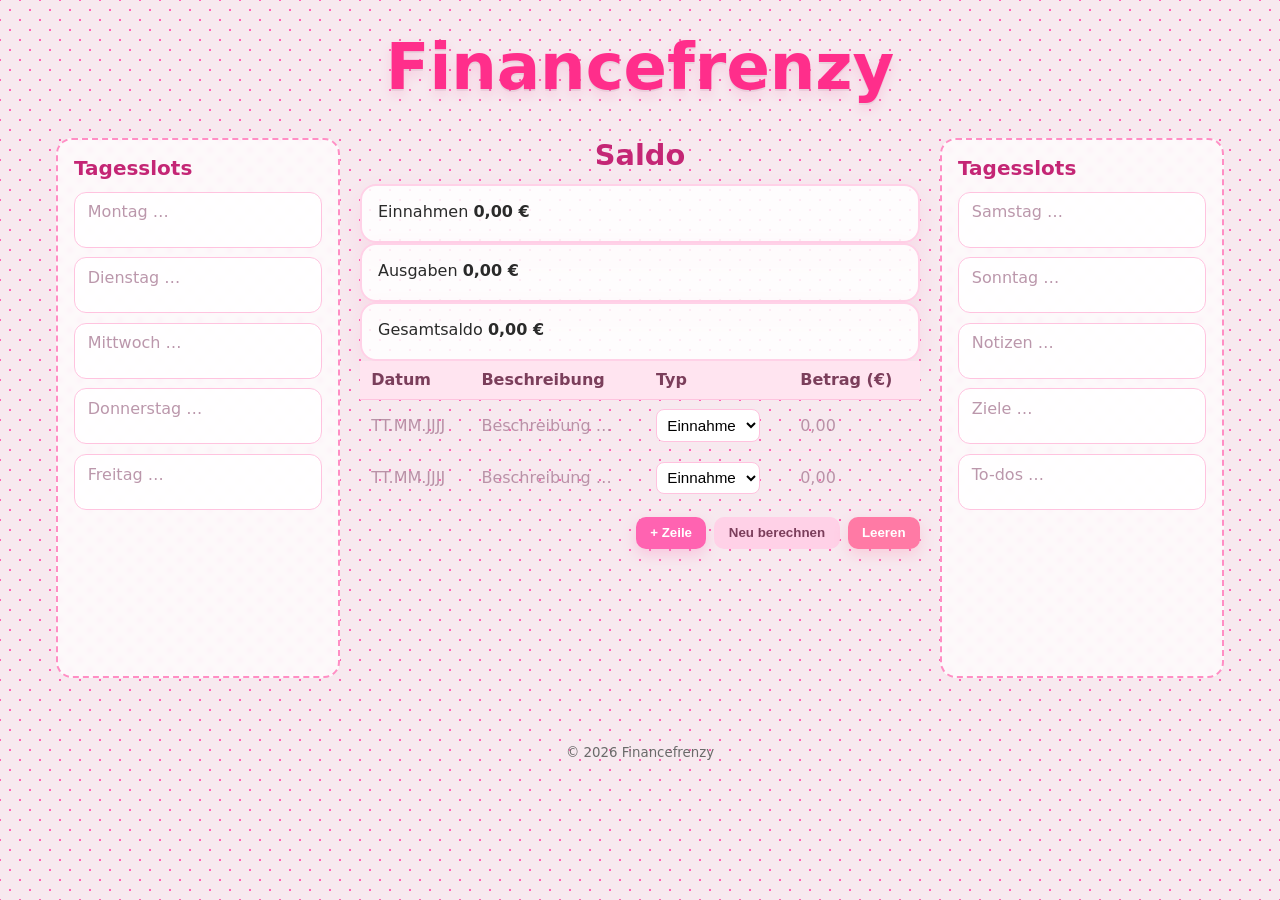
==== commit 02eafdeb: "Update index.html" ====
--- a/index.html
+++ b/index.html
@@ -15,7 +15,7 @@
   </header>
 
   <main class="app-main">
-    <!-- Grid-Layout: linke Sidebar (Tagesslots) – mittlerer Content (Saldo) – rechte Sidebar (Tagesslots) -->
+    <!-- Grid-Layout: schmale Sidebars + mittiger Content -->
     <div class="layout">
       <!-- Linke Tagesslots -->
       <aside class="sidebar">
@@ -29,38 +29,37 @@
         </div>
       </aside>
 
-      <!-- Mittlerer Bereich: Saldo-Box + Tabelle -->
+      <!-- Mittig: kompakte Pastell-pinke Tabelle -->
       <section class="content">
-        <div class="saldo-card">
+        <div class="saldo-panel">
           <h2 class="saldo-title">Saldo</h2>
 
-          <div class="saldo-summary">
-            <div class="saldo-item">
+          <div class="saldo-cards">
+            <div class="saldo-card">
               <span>Einnahmen</span>
               <strong id="sum-income">0,00 €</strong>
             </div>
-            <div class="saldo-item">
+            <div class="saldo-card">
               <span>Ausgaben</span>
               <strong id="sum-expense">0,00 €</strong>
             </div>
-            <div class="saldo-item saldo-total">
+            <div class="saldo-card total">
               <span>Gesamtsaldo</span>
               <strong id="sum-total">0,00 €</strong>
             </div>
           </div>
 
-          <div class="saldo-table-wrap">
+          <div class="table-wrap">
             <table class="saldo-table" aria-label="Saldo-Tabelle">
               <thead>
                 <tr>
                   <th>Datum</th>
                   <th>Beschreibung</th>
                   <th>Typ</th>
-                  <th>Betrag (€)</th>
+                  <th class="amount-col">Betrag (€)</th>
                 </tr>
               </thead>
               <tbody id="saldo-rows">
-                <!-- Beispielzeilen (editierbar) -->
                 <tr>
                   <td contenteditable="true" data-placeholder="TT.MM.JJJJ"></td>
                   <td contenteditable="true" data-placeholder="Beschreibung …"></td>
--- a/styles.css
+++ b/styles.css
@@ -1,4 +1,4 @@
-/* Grundlegendes Reset für Konsistenz */
+/* Reset & Basis */
 *,
 *::before,
 *::after {
@@ -13,14 +13,12 @@
   margin: 0;
   font-family: system-ui, -apple-system, Segoe UI, Roboto, "Helvetica Neue", Arial, "Noto Sans", "Liberation Sans", sans-serif;
   color: #2a2a2a;
-  background-color: #f7e9ef; /* Pastellig-rosiger Grundton ("Rosinen"/rosé Vibe) */
-  /* Polka-Dot-Hintergrund: pinke Punkte auf pastellrosa */
+  background-color: #f7e9ef; /* Pastell-rosa Grundton */
   background-image:
     radial-gradient(#ff63b1 1.2px, transparent 1.2px),
     radial-gradient(#ff63b1 1.2px, transparent 1.2px);
   background-position: 0 0, 10px 10px;
   background-size: 20px 20px, 20px 20px;
-  /* leichte Textglättung */
   -webkit-font-smoothing: antialiased;
   -moz-osx-font-smoothing: grayscale;
 }
@@ -31,7 +29,6 @@
   text-align: center;
 }
 
-/* „Bubbly“ Font: Baloo 2 wirkt rund und freundlich */
 .brand {
   font-family: "Baloo 2", cursive, system-ui, sans-serif;
   font-size: clamp(2.2rem, 6vw, 4rem);
@@ -41,25 +38,218 @@
   text-shadow: 0 2px 0 rgba(0,0,0,0.05), 0 6px 12px rgba(255,46,139,0.15);
 }
 
-/* Main-Container – vorbereitet für Erweiterungen */
+/* Layout: zwei Sidebars + Mitte */
 .app-main {
-  max-width: 960px;
+  max-width: 1200px;
   margin: 0 auto;
   padding: 1rem 1rem 3rem;
 }
 
-/* kleine Intro-Box, damit man etwas sieht – später ersetzen/erweitern */
-.intro {
+.layout {
+  display: grid;
+  grid-template-columns: 1fr minmax(0, 2fr) 1fr;
+  gap: 1rem;
+}
+
+/* Sidebar (Tagesslots) */
+.sidebar {
   background: rgba(255, 255, 255, 0.7);
   border: 2px dashed #ff8ec4;
   border-radius: 16px;
-  padding: 1rem 1.25rem;
+  padding: 1rem;
   backdrop-filter: blur(2px);
-}
-
-.intro p {
-  margin: 0.25rem 0;
-}
+  min-height: 540px;
+}
+
+.sidebar-title {
+  font-family: "Baloo 2", cursive, system-ui, sans-serif;
+  font-size: 1.25rem;
+  color: #c42675;
+  margin: 0 0 0.75rem 0;
+}
+
+.day-slots {
+  display: grid;
+  gap: 0.6rem;
+}
+
+.day-slot {
+  min-height: 56px;
+  padding: 0.6rem 0.8rem;
+  background: rgba(255, 255, 255, 0.82);
+  border: 1.5px solid #ffc3df;
+  border-radius: 12px;
+  outline: none;
+  transition: box-shadow 0.2s ease, border-color 0.2s ease, background 0.2s ease;
+}
+
+/* Platzhalter für contenteditable Felder */
+.day-slot:empty::before,
+td[contenteditable="true"]:empty::before {
+  content: attr(data-placeholder);
+  color: #aa7d96;
+  opacity: 0.8;
+}
+
+.day-slot:focus {
+  border-color: #ff63b1;
+  box-shadow: 0 0 0 4px rgba(255, 99, 177, 0.15);
+  background: #fff;
+}
+
+/* Mittlerer Inhalt: Saldo-Karte */
+.content {
+  display: flex;
+  align-items: flex-start;
+  justify-content: center;
+}
+
+.saldo-card {
+  width: 100%;
+  background: rgba(255, 255, 255, 0.86);
+  border: 2px solid #ffd1e7;
+  border-radius: 16px;
+  padding: 1rem 1rem 1.25rem;
+  box-shadow: 0 10px 24px rgba(255, 46, 139, 0.08);
+}
+
+.saldo-title {
+  font-family: "Baloo 2", cursive, system-ui, sans-serif;
+  font-size: 1.8rem;
+  color: #c42675;
+  margin: 0 0 0.75rem 0;
+  text-align: center;
+}
+
+/* Saldo-Kennzahlen */
+.saldo-summary {
+  display: grid;
+  grid-template-columns: repeat(3, minmax(0, 1fr));
+  gap: 0.75rem;
+  margin-bottom: 0.75rem;
+}
+
+.saldo-item {
+  background: #fff;
+  border: 1.5px solid #ffc3df;
+  border-radius: 12px;
+  padding: 0.6rem 0.8rem;
+  text-align: center;
+}
+
+.saldo-item span {
+  display: block;
+  font-size: 0.9rem;
+  color: #7b3e5b;
+}
+
+.saldo-item strong {
+  font-size: 1.1rem;
+  color: #2a2a2a;
+}
+
+.saldo-item.saldo-total {
+  border-color: #ff63b1;
+  box-shadow: 0 6px 16px rgba(255, 99, 177, 0.12);
+}
+
+/* Tabelle */
+.saldo-table-wrap {
+  overflow: auto;
+  border-radius: 12px;
+  border: 1.5px solid #ffc3df;
+  background: #fff;
+}
+
+.saldo-table {
+  width: 100%;
+  border-collapse: collapse;
+  min-width: 560px;
+}
+
+.saldo-table thead th {
+  background: #ffe4f0;
+  color: #7b3e5b;
+  font-weight: 600;
+  text-align: left;
+  padding: 0.6rem 0.7rem;
+  border-bottom: 1.5px solid #ffc3df;
+}
+
+.saldo-table tbody td {
+  padding: 0.6rem 0.7rem;
+  border-bottom: 1px solid #ffe4f0;
+  vertical-align: middle;
+}
+
+.saldo-table tbody tr:hover {
+  background: #fff8fb;
+}
+
+/* Contenteditable Zellen */
+td[contenteditable="true"] {
+  outline: none;
+  border-radius: 8px;
+  transition: box-shadow 0.2s ease, background 0.2s ease;
+}
+
+td[contenteditable="true"]:focus {
+  background: #fff;
+  box-shadow: inset 0 0 0 3px rgba(255, 99, 177, 0.15);
+}
+
+/* Select-Feld */
+.saldo-table select {
+  padding: 0.35rem 0.4rem;
+  border: 1.5px solid #ffc3df;
+  border-radius: 8px;
+  background: #fff;
+  outline: none;
+  font-size: 0.95rem;
+}
+
+/* Aktionen */
+.saldo-actions {
+  display: flex;
+  gap: 0.5rem;
+  flex-wrap: wrap;
+  justify-content: flex-end;
+  margin-top: 0.75rem;
+}
+
+.btn-primary,
+.btn-secondary,
+.btn-danger {
+  padding: 0.55rem 0.9rem;
+  border-radius: 10px;
+  border: none;
+  font-weight: 600;
+  cursor: pointer;
+  transition: transform 0.05s ease, box-shadow 0.2s ease, opacity 0.2s ease;
+}
+
+.btn-primary {
+  background: #ff63b1;
+  color: #fff;
+  box-shadow: 0 6px 14px rgba(255, 99, 177, 0.25);
+}
+.btn-primary:hover { opacity: 0.92; }
+.btn-primary:active { transform: translateY(1px); }
+
+.btn-secondary {
+  background: #ffd1e7;
+  color: #7b3e5b;
+}
+.btn-secondary:hover { opacity: 0.92; }
+.btn-secondary:active { transform: translateY(1px); }
+
+.btn-danger {
+  background: #ff7aa5;
+  color: #fff;
+  box-shadow: 0 6px 14px rgba(255, 122, 165, 0.25);
+}
+.btn-danger:hover { opacity: 0.92; }
+.btn-danger:active { transform: translateY(1px); }
 
 /* Footer */
 .app-footer {
@@ -67,3 +257,17 @@
   padding: 1rem 0 2rem;
   color: #6a6a6a;
 }
+
+/* Responsiv */
+@media (max-width: 980px) {
+  .layout {
+    grid-template-columns: 1fr;
+  }
+  .sidebar {
+    min-height: auto;
+    order: 2;
+  }
+  .content {
+    order: 1;
+  }
+}
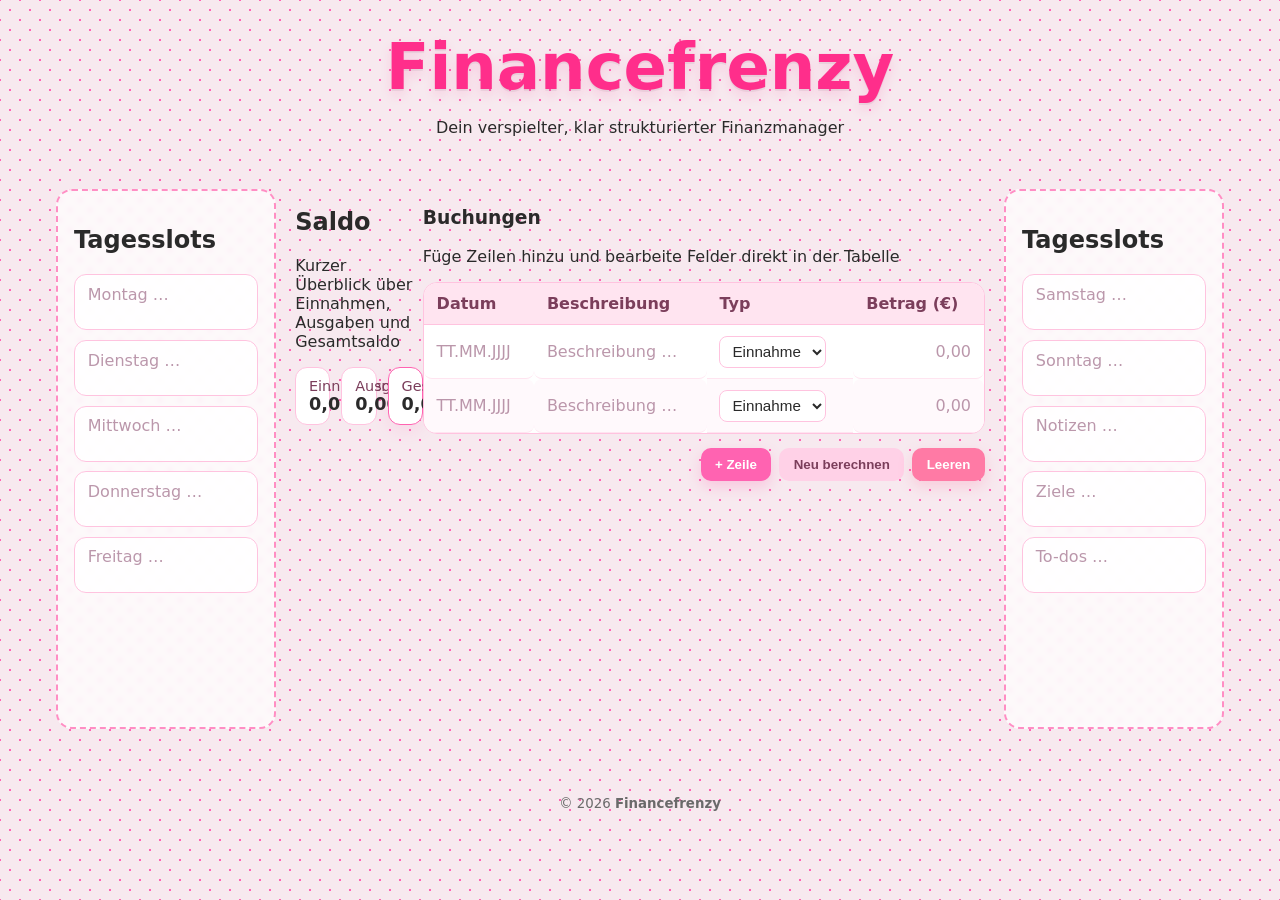
==== commit e20cab2f: "Update index.html" ====
--- a/index.html
+++ b/index.html
@@ -4,112 +4,141 @@
   <meta charset="utf-8" />
   <meta name="viewport" content="width=device-width, initial-scale=1" />
   <title>Financefrenzy</title>
-  <!-- Bubbly Font -->
-  <link href="https://fonts.googleapis.com/css2?family=Baloo+2:wght@400;600;700&display=swap" rel="stylesheet">
+
+  <!-- Fonts: Bubbly Headline + runde Sans für Text -->
+  <link href="https://fonts.googleapis.com/css2?family=Fredoka:wght@400;500;600;700&family=Quicksand:wght@400;500;600&display=swap" rel="stylesheet">
+
   <!-- Styles -->
   <link rel="stylesheet" href="styles.css" />
 </head>
 <body>
   <header class="app-header">
     <h1 class="brand">Financefrenzy</h1>
+    <p class="subtitle">Dein verspielter, klar strukturierter Finanzmanager</p>
   </header>
 
   <main class="app-main">
-    <!-- Grid-Layout: schmale Sidebars + mittiger Content -->
+    <!-- Drei-Spalten-Layout: Sidebars + Mitte -->
     <div class="layout">
       <!-- Linke Tagesslots -->
       <aside class="sidebar">
-        <h2 class="sidebar-title">Tagesslots</h2>
-        <div class="day-slots" id="left-slots">
-          <div class="day-slot" contenteditable="true" data-placeholder="Montag …"></div>
-          <div class="day-slot" contenteditable="true" data-placeholder="Dienstag …"></div>
-          <div class="day-slot" contenteditable="true" data-placeholder="Mittwoch …"></div>
-          <div class="day-slot" contenteditable="true" data-placeholder="Donnerstag …"></div>
-          <div class="day-slot" contenteditable="true" data-placeholder="Freitag …"></div>
+        <div class="section">
+          <div class="section-header">
+            <h2 class="section-title">Tagesslots</h2>
+          </div>
+          <div class="section-body">
+            <div class="day-slots" id="left-slots">
+              <div class="day-slot" contenteditable="true" data-placeholder="Montag …"></div>
+              <div class="day-slot" contenteditable="true" data-placeholder="Dienstag …"></div>
+              <div class="day-slot" contenteditable="true" data-placeholder="Mittwoch …"></div>
+              <div class="day-slot" contenteditable="true" data-placeholder="Donnerstag …"></div>
+              <div class="day-slot" contenteditable="true" data-placeholder="Freitag …"></div>
+            </div>
+          </div>
         </div>
       </aside>
 
-      <!-- Mittig: kompakte Pastell-pinke Tabelle -->
+      <!-- Mittlerer Bereich -->
       <section class="content">
-        <div class="saldo-panel">
-          <h2 class="saldo-title">Saldo</h2>
-
-          <div class="saldo-cards">
-            <div class="saldo-card">
-              <span>Einnahmen</span>
-              <strong id="sum-income">0,00 €</strong>
-            </div>
-            <div class="saldo-card">
-              <span>Ausgaben</span>
-              <strong id="sum-expense">0,00 €</strong>
-            </div>
-            <div class="saldo-card total">
-              <span>Gesamtsaldo</span>
-              <strong id="sum-total">0,00 €</strong>
+        <!-- Saldo-Übersicht -->
+        <div class="section">
+          <div class="section-header">
+            <h2 class="section-title">Saldo</h2>
+            <p class="section-desc">Kurzer Überblick über Einnahmen, Ausgaben und Gesamtsaldo</p>
+          </div>
+          <div class="section-body">
+            <div class="saldo-cards">
+              <div class="saldo-card">
+                <span>Einnahmen</span>
+                <strong id="sum-income">0,00 €</strong>
+              </div>
+              <div class="saldo-card">
+                <span>Ausgaben</span>
+                <strong id="sum-expense">0,00 €</strong>
+              </div>
+              <div class="saldo-card total">
+                <span>Gesamtsaldo</span>
+                <strong id="sum-total">0,00 €</strong>
+              </div>
             </div>
           </div>
+        </div>
 
-          <div class="table-wrap">
-            <table class="saldo-table" aria-label="Saldo-Tabelle">
-              <thead>
-                <tr>
-                  <th>Datum</th>
-                  <th>Beschreibung</th>
-                  <th>Typ</th>
-                  <th class="amount-col">Betrag (€)</th>
-                </tr>
-              </thead>
-              <tbody id="saldo-rows">
-                <tr>
-                  <td contenteditable="true" data-placeholder="TT.MM.JJJJ"></td>
-                  <td contenteditable="true" data-placeholder="Beschreibung …"></td>
-                  <td>
-                    <select>
-                      <option value="income">Einnahme</option>
-                      <option value="expense">Ausgabe</option>
-                    </select>
-                  </td>
-                  <td contenteditable="true" data-placeholder="0,00"></td>
-                </tr>
-                <tr>
-                  <td contenteditable="true" data-placeholder="TT.MM.JJJJ"></td>
-                  <td contenteditable="true" data-placeholder="Beschreibung …"></td>
-                  <td>
-                    <select>
-                      <option value="income">Einnahme</option>
-                      <option value="expense">Ausgabe</option>
-                    </select>
-                  </td>
-                  <td contenteditable="true" data-placeholder="0,00"></td>
-                </tr>
-              </tbody>
-            </table>
+        <!-- Tabelle -->
+        <div class="section">
+          <div class="section-header">
+            <h3 class="section-title">Buchungen</h3>
+            <p class="section-desc">Füge Zeilen hinzu und bearbeite Felder direkt in der Tabelle</p>
           </div>
+          <div class="section-body">
+            <div class="table-wrap">
+              <table class="saldo-table" aria-label="Saldo-Tabelle">
+                <thead>
+                  <tr>
+                    <th>Datum</th>
+                    <th>Beschreibung</th>
+                    <th>Typ</th>
+                    <th class="amount-col">Betrag (€)</th>
+                  </tr>
+                </thead>
+                <tbody id="saldo-rows">
+                  <tr>
+                    <td contenteditable="true" data-placeholder="TT.MM.JJJJ"></td>
+                    <td contenteditable="true" data-placeholder="Beschreibung …"></td>
+                    <td>
+                      <select>
+                        <option value="income">Einnahme</option>
+                        <option value="expense">Ausgabe</option>
+                      </select>
+                    </td>
+                    <td contenteditable="true" data-placeholder="0,00"></td>
+                  </tr>
+                  <tr>
+                    <td contenteditable="true" data-placeholder="TT.MM.JJJJ"></td>
+                    <td contenteditable="true" data-placeholder="Beschreibung …"></td>
+                    <td>
+                      <select>
+                        <option value="income">Einnahme</option>
+                        <option value="expense">Ausgabe</option>
+                      </select>
+                    </td>
+                    <td contenteditable="true" data-placeholder="0,00"></td>
+                  </tr>
+                </tbody>
+              </table>
+            </div>
 
-          <div class="saldo-actions">
-            <button id="add-row" type="button" class="btn-primary">+ Zeile</button>
-            <button id="recalc" type="button" class="btn-secondary">Neu berechnen</button>
-            <button id="clear-rows" type="button" class="btn-danger">Leeren</button>
+            <div class="saldo-actions">
+              <button id="add-row" type="button" class="btn-primary">+ Zeile</button>
+              <button id="recalc" type="button" class="btn-secondary">Neu berechnen</button>
+              <button id="clear-rows" type="button" class="btn-danger">Leeren</button>
+            </div>
           </div>
         </div>
       </section>
 
       <!-- Rechte Tagesslots -->
       <aside class="sidebar">
-        <h2 class="sidebar-title">Tagesslots</h2>
-        <div class="day-slots" id="right-slots">
-          <div class="day-slot" contenteditable="true" data-placeholder="Samstag …"></div>
-          <div class="day-slot" contenteditable="true" data-placeholder="Sonntag …"></div>
-          <div class="day-slot" contenteditable="true" data-placeholder="Notizen …"></div>
-          <div class="day-slot" contenteditable="true" data-placeholder="Ziele …"></div>
-          <div class="day-slot" contenteditable="true" data-placeholder="To-dos …"></div>
+        <div class="section">
+          <div class="section-header">
+            <h2 class="section-title">Tagesslots</h2>
+          </div>
+          <div class="section-body">
+            <div class="day-slots" id="right-slots">
+              <div class="day-slot" contenteditable="true" data-placeholder="Samstag …"></div>
+              <div class="day-slot" contenteditable="true" data-placeholder="Sonntag …"></div>
+              <div class="day-slot" contenteditable="true" data-placeholder="Notizen …"></div>
+              <div class="day-slot" contenteditable="true" data-placeholder="Ziele …"></div>
+              <div class="day-slot" contenteditable="true" data-placeholder="To-dos …"></div>
+            </div>
+          </div>
         </div>
       </aside>
     </div>
   </main>
 
   <footer class="app-footer">
-    <small>&copy; <span id="year"></span> Financefrenzy</small>
+    <small>&copy; <span id="year"></span> <strong>Financefrenzy</strong></small>
   </footer>
 
   <script src="script.js"></script>
--- a/styles.css
+++ b/styles.css
@@ -13,12 +13,15 @@
   margin: 0;
   font-family: system-ui, -apple-system, Segoe UI, Roboto, "Helvetica Neue", Arial, "Noto Sans", "Liberation Sans", sans-serif;
   color: #2a2a2a;
-  background-color: #f7e9ef; /* Pastell-rosa Grundton */
+
+  /* Pastell-rosiger Grundton + pinke Polkadots */
+  background-color: #f7e9ef;
   background-image:
     radial-gradient(#ff63b1 1.2px, transparent 1.2px),
     radial-gradient(#ff63b1 1.2px, transparent 1.2px);
   background-position: 0 0, 10px 10px;
   background-size: 20px 20px, 20px 20px;
+
   -webkit-font-smoothing: antialiased;
   -moz-osx-font-smoothing: grayscale;
 }
@@ -38,7 +41,7 @@
   text-shadow: 0 2px 0 rgba(0,0,0,0.05), 0 6px 12px rgba(255,46,139,0.15);
 }
 
-/* Layout: zwei Sidebars + Mitte */
+/* Layout: schmale Sidebars + mittige Content-Zone */
 .app-main {
   max-width: 1200px;
   margin: 0 auto;
@@ -47,8 +50,8 @@
 
 .layout {
   display: grid;
-  grid-template-columns: 1fr minmax(0, 2fr) 1fr;
-  gap: 1rem;
+  grid-template-columns: 220px minmax(0, 1fr) 220px; /* schmale Seiten, viel Luft in der Mitte */
+  gap: 1.2rem;
 }
 
 /* Sidebar (Tagesslots) */
@@ -83,7 +86,6 @@
   transition: box-shadow 0.2s ease, border-color 0.2s ease, background 0.2s ease;
 }
 
-/* Platzhalter für contenteditable Felder */
 .day-slot:empty::before,
 td[contenteditable="true"]:empty::before {
   content: attr(data-placeholder);
@@ -97,39 +99,41 @@
   background: #fff;
 }
 
-/* Mittlerer Inhalt: Saldo-Karte */
+/* Mittig: kompakter Pastell-pinker Bereich mit Luft (nimmt NICHT den ganzen Bildschirm ein) */
 .content {
   display: flex;
-  align-items: flex-start;
   justify-content: center;
 }
 
-.saldo-card {
+.saldo-panel {
   width: 100%;
-  background: rgba(255, 255, 255, 0.86);
-  border: 2px solid #ffd1e7;
-  border-radius: 16px;
+  max-width: 780px;                 /* → begrenzt die Breite */
+  margin: 0 auto;                   /* → zentriert */
   padding: 1rem 1rem 1.25rem;
-  box-shadow: 0 10px 24px rgba(255, 46, 139, 0.08);
+
+  background: rgba(255, 247, 252, 0.96); /* sehr helles Pink/Weiß */
+  border: 2px solid #ffd1e7;            /* Pastell-pink */
+  border-radius: 18px;
+  box-shadow: 0 12px 28px rgba(255, 46, 139, 0.10);
 }
 
 .saldo-title {
   font-family: "Baloo 2", cursive, system-ui, sans-serif;
   font-size: 1.8rem;
   color: #c42675;
-  margin: 0 0 0.75rem 0;
-  text-align: center;
-}
-
-/* Saldo-Kennzahlen */
-.saldo-summary {
+  margin: 0 0 0.8rem 0;
+  text-align: center;
+}
+
+/* Kennzahlen-Karten */
+.saldo-cards {
   display: grid;
   grid-template-columns: repeat(3, minmax(0, 1fr));
-  gap: 0.75rem;
-  margin-bottom: 0.75rem;
-}
-
-.saldo-item {
+  gap: 0.7rem;
+  margin-bottom: 0.9rem;
+}
+
+.saldo-card {
   background: #fff;
   border: 1.5px solid #ffc3df;
   border-radius: 12px;
@@ -137,53 +141,65 @@
   text-align: center;
 }
 
-.saldo-item span {
+.saldo-card span {
   display: block;
   font-size: 0.9rem;
   color: #7b3e5b;
 }
 
-.saldo-item strong {
+.saldo-card strong {
   font-size: 1.1rem;
   color: #2a2a2a;
 }
 
-.saldo-item.saldo-total {
+.saldo-card.total {
   border-color: #ff63b1;
   box-shadow: 0 6px 16px rgba(255, 99, 177, 0.12);
 }
 
-/* Tabelle */
-.saldo-table-wrap {
+/* Tabelle: pastell-pink, kompakt, mit Luft außen herum */
+.table-wrap {
   overflow: auto;
-  border-radius: 12px;
-  border: 1.5px solid #ffc3df;
-  background: #fff;
+  border-radius: 14px;
+  border: 1.5px solid #ffc3df;
+  background: #fff;                  /* Inhalt auf Weiß, damit gut lesbar */
 }
 
 .saldo-table {
   width: 100%;
-  border-collapse: collapse;
+  border-collapse: separate;
+  border-spacing: 0;
   min-width: 560px;
 }
 
 .saldo-table thead th {
-  background: #ffe4f0;
+  background: #ffe4f0;               /* pastell-pink Head */
   color: #7b3e5b;
-  font-weight: 600;
+  font-weight: 700;
   text-align: left;
-  padding: 0.6rem 0.7rem;
+  padding: 0.7rem 0.8rem;
   border-bottom: 1.5px solid #ffc3df;
 }
 
 .saldo-table tbody td {
-  padding: 0.6rem 0.7rem;
+  padding: 0.65rem 0.8rem;
   border-bottom: 1px solid #ffe4f0;
   vertical-align: middle;
-}
-
-.saldo-table tbody tr:hover {
-  background: #fff8fb;
+  color: #2a2a2a;
+}
+
+.saldo-table tbody tr:nth-child(even) td {
+  background: #fff9fc;               /* zartes Rosa für Zebra-Effekt */
+}
+
+.saldo-table tbody tr:hover td {
+  background: #fff3f9;
+}
+
+/* Betrag rechtsbündig */
+.amount-col,
+.saldo-table tbody td:nth-child(4) {
+  text-align: right;
 }
 
 /* Contenteditable Zellen */
@@ -200,12 +216,13 @@
 
 /* Select-Feld */
 .saldo-table select {
-  padding: 0.35rem 0.4rem;
+  padding: 0.35rem 0.5rem;
   border: 1.5px solid #ffc3df;
   border-radius: 8px;
   background: #fff;
   outline: none;
   font-size: 0.95rem;
+  color: #2a2a2a;
 }
 
 /* Aktionen */
@@ -214,7 +231,7 @@
   gap: 0.5rem;
   flex-wrap: wrap;
   justify-content: flex-end;
-  margin-top: 0.75rem;
+  margin-top: 0.85rem;
 }
 
 .btn-primary,
@@ -259,15 +276,11 @@
 }
 
 /* Responsiv */
-@media (max-width: 980px) {
+@media (max-width: 1080px) {
   .layout {
-    grid-template-columns: 1fr;
+    grid-template-columns: 1fr; /* untereinander auf kleineren Geräten */
   }
-  .sidebar {
-    min-height: auto;
-    order: 2;
-  }
-  .content {
-    order: 1;
-  }
-}
+  .sidebar { min-height: auto; }
+  .saldo-cards { grid-template-columns: 1fr; }
+  .saldo-panel { max-width: 100%; }
+}
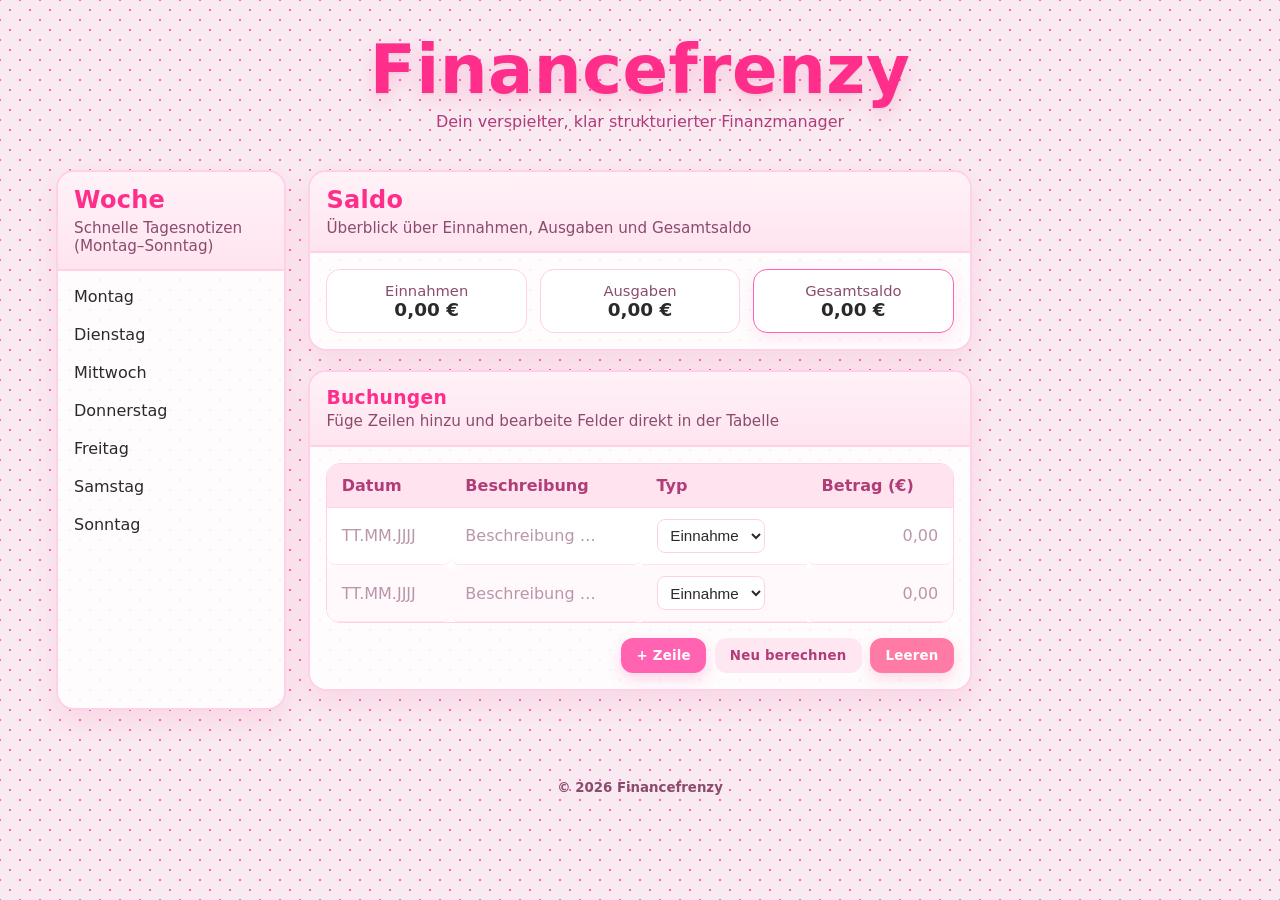
==== commit 6c3a1af9: "Update index.html" ====
--- a/index.html
+++ b/index.html
@@ -18,21 +18,45 @@
   </header>
 
   <main class="app-main">
-    <!-- Drei-Spalten-Layout: Sidebars + Mitte -->
-    <div class="layout">
-      <!-- Linke Tagesslots -->
+    <!-- Zwei-Spalten-Layout: eine Sidebar links + Mitte -->
+    <div class="layout layout-one-sidebar">
+      <!-- Linke: vereinte Tagesslots (Montag–Sonntag) -->
       <aside class="sidebar">
         <div class="section">
           <div class="section-header">
-            <h2 class="section-title">Tagesslots</h2>
+            <h2 class="section-title">Woche</h2>
+            <p class="section-desc">Schnelle Tagesnotizen (Montag–Sonntag)</p>
           </div>
           <div class="section-body">
-            <div class="day-slots" id="left-slots">
-              <div class="day-slot" contenteditable="true" data-placeholder="Montag …"></div>
-              <div class="day-slot" contenteditable="true" data-placeholder="Dienstag …"></div>
-              <div class="day-slot" contenteditable="true" data-placeholder="Mittwoch …"></div>
-              <div class="day-slot" contenteditable="true" data-placeholder="Donnerstag …"></div>
-              <div class="day-slot" contenteditable="true" data-placeholder="Freitag …"></div>
+            <div class="week-slots" id="week-slots">
+              <div class="week-slot">
+                <div class="week-slot-title">Montag</div>
+                <div class="week-slot-body" contenteditable="true" data-placeholder="Einträge …"></div>
+              </div>
+              <div class="week-slot">
+                <div class="week-slot-title">Dienstag</div>
+                <div class="week-slot-body" contenteditable="true" data-placeholder="Einträge …"></div>
+              </div>
+              <div class="week-slot">
+                <div class="week-slot-title">Mittwoch</div>
+                <div class="week-slot-body" contenteditable="true" data-placeholder="Einträge …"></div>
+              </div>
+              <div class="week-slot">
+                <div class="week-slot-title">Donnerstag</div>
+                <div class="week-slot-body" contenteditable="true" data-placeholder="Einträge …"></div>
+              </div>
+              <div class="week-slot">
+                <div class="week-slot-title">Freitag</div>
+                <div class="week-slot-body" contenteditable="true" data-placeholder="Einträge …"></div>
+              </div>
+              <div class="week-slot">
+                <div class="week-slot-title">Samstag</div>
+                <div class="week-slot-body" contenteditable="true" data-placeholder="Einträge …"></div>
+              </div>
+              <div class="week-slot">
+                <div class="week-slot-title">Sonntag</div>
+                <div class="week-slot-body" contenteditable="true" data-placeholder="Einträge …"></div>
+              </div>
             </div>
           </div>
         </div>
@@ -44,7 +68,7 @@
         <div class="section">
           <div class="section-header">
             <h2 class="section-title">Saldo</h2>
-            <p class="section-desc">Kurzer Überblick über Einnahmen, Ausgaben und Gesamtsaldo</p>
+            <p class="section-desc">Überblick über Einnahmen, Ausgaben und Gesamtsaldo</p>
           </div>
           <div class="section-body">
             <div class="saldo-cards">
@@ -116,24 +140,6 @@
           </div>
         </div>
       </section>
-
-      <!-- Rechte Tagesslots -->
-      <aside class="sidebar">
-        <div class="section">
-          <div class="section-header">
-            <h2 class="section-title">Tagesslots</h2>
-          </div>
-          <div class="section-body">
-            <div class="day-slots" id="right-slots">
-              <div class="day-slot" contenteditable="true" data-placeholder="Samstag …"></div>
-              <div class="day-slot" contenteditable="true" data-placeholder="Sonntag …"></div>
-              <div class="day-slot" contenteditable="true" data-placeholder="Notizen …"></div>
-              <div class="day-slot" contenteditable="true" data-placeholder="Ziele …"></div>
-              <div class="day-slot" contenteditable="true" data-placeholder="To-dos …"></div>
-            </div>
-          </div>
-        </div>
-      </aside>
     </div>
   </main>
 
--- a/styles.css
+++ b/styles.css
@@ -1,21 +1,17 @@
 /* Reset & Basis */
 *,
 *::before,
-*::after {
-  box-sizing: border-box;
-}
-
-html, body {
-  height: 100%;
-}
+*::after { box-sizing: border-box; }
+
+html, body { height: 100%; }
 
 body {
   margin: 0;
-  font-family: system-ui, -apple-system, Segoe UI, Roboto, "Helvetica Neue", Arial, "Noto Sans", "Liberation Sans", sans-serif;
-  color: #2a2a2a;
-
-  /* Pastell-rosiger Grundton + pinke Polkadots */
-  background-color: #f7e9ef;
+  font-family: "Quicksand", system-ui, -apple-system, Segoe UI, Roboto, "Helvetica Neue", Arial, sans-serif;
+  color: #2a2a2a;
+
+  /* Pastellrosa + pinke Polkadots */
+  background-color: #f9eaf1;
   background-image:
     radial-gradient(#ff63b1 1.2px, transparent 1.2px),
     radial-gradient(#ff63b1 1.2px, transparent 1.2px);
@@ -26,22 +22,42 @@
   -moz-osx-font-smoothing: grayscale;
 }
 
-/* Kopfbereich/Branding */
+/* Farben & Helfer */
+:root{
+  --pink-strong: #ff2e8b;
+  --pink: #ff63b1;
+  --pink-soft: #ffd1e7;
+  --pink-verysoft: #ffe7f2;
+  --text-rose: #b03c78;
+  --text-rose-soft: #8b4b6d;
+  --white: #ffffff;
+  --shadow: 0 12px 28px rgba(255, 46, 139, 0.10);
+}
+
+/* Kopfbereich */
 .app-header {
-  padding: 2rem 1rem 1.2rem;
+  padding: 2.2rem 1rem 1.4rem;
   text-align: center;
 }
 
 .brand {
-  font-family: "Baloo 2", cursive, system-ui, sans-serif;
-  font-size: clamp(2.2rem, 6vw, 4rem);
-  line-height: 1.1;
+  font-family: "Fredoka", system-ui, sans-serif; /* bubbly Headline */
+  font-weight: 700;
+  font-size: clamp(2.4rem, 6.5vw, 4.2rem);
+  line-height: 1.05;
   margin: 0;
-  color: #ff2e8b;
-  text-shadow: 0 2px 0 rgba(0,0,0,0.05), 0 6px 12px rgba(255,46,139,0.15);
-}
-
-/* Layout: schmale Sidebars + mittige Content-Zone */
+  color: var(--pink-strong);
+  text-shadow: 0 2px 0 rgba(0,0,0,0.04), 0 8px 18px rgba(255,46,139,0.18);
+  letter-spacing: 0.5px;
+}
+
+.subtitle {
+  margin: 0.4rem 0 0;
+  color: var(--text-rose);
+  font-weight: 500;
+}
+
+/* Hauptbereich/Layout */
 .app-main {
   max-width: 1200px;
   margin: 0 auto;
@@ -50,37 +66,56 @@
 
 .layout {
   display: grid;
-  grid-template-columns: 220px minmax(0, 1fr) 220px; /* schmale Seiten, viel Luft in der Mitte */
-  gap: 1.2rem;
-}
+  grid-template-columns: 230px minmax(0, 1fr) 230px;
+  gap: 1.4rem;
+}
+
+/* Sektionen (visuelle Unterteilung) */
+.section {
+  background: rgba(255, 255, 255, 0.88);
+  border: 2px solid var(--pink-soft);
+  border-radius: 18px;
+  box-shadow: var(--shadow);
+  overflow: hidden;
+}
+
+.section + .section { margin-top: 1.2rem; }
+
+.section-header {
+  background: linear-gradient(180deg, #fff2f7 0%, #ffe4f0 100%);
+  border-bottom: 2px solid var(--pink-soft);
+  padding: 0.9rem 1rem;
+}
+
+.section-title {
+  margin: 0;
+  font-family: "Fredoka", system-ui, sans-serif;
+  font-weight: 700;
+  color: var(--pink-strong);
+  letter-spacing: 0.3px;
+}
+
+.section-desc {
+  margin: 0.3rem 0 0;
+  font-size: 0.95rem;
+  color: var(--text-rose-soft);
+}
+
+.section-body { padding: 1rem; }
 
 /* Sidebar (Tagesslots) */
-.sidebar {
-  background: rgba(255, 255, 255, 0.7);
-  border: 2px dashed #ff8ec4;
-  border-radius: 16px;
-  padding: 1rem;
-  backdrop-filter: blur(2px);
-  min-height: 540px;
-}
-
-.sidebar-title {
-  font-family: "Baloo 2", cursive, system-ui, sans-serif;
-  font-size: 1.25rem;
-  color: #c42675;
-  margin: 0 0 0.75rem 0;
-}
+.sidebar .section { min-height: 540px; }
 
 .day-slots {
   display: grid;
-  gap: 0.6rem;
+  gap: 0.7rem;
 }
 
 .day-slot {
-  min-height: 56px;
-  padding: 0.6rem 0.8rem;
-  background: rgba(255, 255, 255, 0.82);
-  border: 1.5px solid #ffc3df;
+  min-height: 58px;
+  padding: 0.65rem 0.8rem;
+  background: var(--white);
+  border: 1.5px solid var(--pink-soft);
   border-radius: 12px;
   outline: none;
   transition: box-shadow 0.2s ease, border-color 0.2s ease, background 0.2s ease;
@@ -94,75 +129,54 @@
 }
 
 .day-slot:focus {
-  border-color: #ff63b1;
+  border-color: var(--pink);
   box-shadow: 0 0 0 4px rgba(255, 99, 177, 0.15);
   background: #fff;
 }
 
-/* Mittig: kompakter Pastell-pinker Bereich mit Luft (nimmt NICHT den ganzen Bildschirm ein) */
+/* Mittlerer Bereich */
 .content {
   display: flex;
-  justify-content: center;
-}
-
-.saldo-panel {
-  width: 100%;
-  max-width: 780px;                 /* → begrenzt die Breite */
-  margin: 0 auto;                   /* → zentriert */
-  padding: 1rem 1rem 1.25rem;
-
-  background: rgba(255, 247, 252, 0.96); /* sehr helles Pink/Weiß */
-  border: 2px solid #ffd1e7;            /* Pastell-pink */
-  border-radius: 18px;
-  box-shadow: 0 12px 28px rgba(255, 46, 139, 0.10);
-}
-
-.saldo-title {
-  font-family: "Baloo 2", cursive, system-ui, sans-serif;
-  font-size: 1.8rem;
-  color: #c42675;
-  margin: 0 0 0.8rem 0;
-  text-align: center;
-}
-
-/* Kennzahlen-Karten */
+  flex-direction: column;
+}
+
+/* Saldo-Karten */
 .saldo-cards {
   display: grid;
   grid-template-columns: repeat(3, minmax(0, 1fr));
-  gap: 0.7rem;
-  margin-bottom: 0.9rem;
+  gap: 0.8rem;
 }
 
 .saldo-card {
-  background: #fff;
-  border: 1.5px solid #ffc3df;
-  border-radius: 12px;
-  padding: 0.6rem 0.8rem;
+  background: var(--white);
+  border: 1.5px solid var(--pink-soft);
+  border-radius: 14px;
+  padding: 0.75rem 0.9rem;
   text-align: center;
 }
 
 .saldo-card span {
   display: block;
-  font-size: 0.9rem;
-  color: #7b3e5b;
+  font-size: 0.92rem;
+  color: var(--text-rose-soft);
 }
 
 .saldo-card strong {
-  font-size: 1.1rem;
+  font-size: 1.15rem;
   color: #2a2a2a;
 }
 
 .saldo-card.total {
-  border-color: #ff63b1;
+  border-color: var(--pink);
   box-shadow: 0 6px 16px rgba(255, 99, 177, 0.12);
 }
 
-/* Tabelle: pastell-pink, kompakt, mit Luft außen herum */
+/* Tabelle: kompakt, mittig, pastell-pink */
 .table-wrap {
   overflow: auto;
   border-radius: 14px;
-  border: 1.5px solid #ffc3df;
-  background: #fff;                  /* Inhalt auf Weiß, damit gut lesbar */
+  border: 1.5px solid var(--pink-soft);
+  background: var(--white);
 }
 
 .saldo-table {
@@ -173,34 +187,26 @@
 }
 
 .saldo-table thead th {
-  background: #ffe4f0;               /* pastell-pink Head */
-  color: #7b3e5b;
+  background: #ffe4f0;
+  color: var(--text-rose);
   font-weight: 700;
   text-align: left;
-  padding: 0.7rem 0.8rem;
-  border-bottom: 1.5px solid #ffc3df;
+  padding: 0.75rem 0.9rem;
+  border-bottom: 1.5px solid var(--pink-soft);
 }
 
 .saldo-table tbody td {
-  padding: 0.65rem 0.8rem;
+  padding: 0.7rem 0.9rem;
   border-bottom: 1px solid #ffe4f0;
   vertical-align: middle;
   color: #2a2a2a;
 }
 
-.saldo-table tbody tr:nth-child(even) td {
-  background: #fff9fc;               /* zartes Rosa für Zebra-Effekt */
-}
-
-.saldo-table tbody tr:hover td {
-  background: #fff3f9;
-}
-
-/* Betrag rechtsbündig */
+.saldo-table tbody tr:nth-child(even) td { background: #fff9fc; }
+.saldo-table tbody tr:hover td { background: #fff3f9; }
+
 .amount-col,
-.saldo-table tbody td:nth-child(4) {
-  text-align: right;
-}
+.saldo-table tbody td:nth-child(4) { text-align: right; }
 
 /* Contenteditable Zellen */
 td[contenteditable="true"] {
@@ -216,37 +222,39 @@
 
 /* Select-Feld */
 .saldo-table select {
-  padding: 0.35rem 0.5rem;
-  border: 1.5px solid #ffc3df;
+  padding: 0.4rem 0.55rem;
+  border: 1.5px solid var(--pink-soft);
   border-radius: 8px;
-  background: #fff;
+  background: var(--white);
   outline: none;
   font-size: 0.95rem;
   color: #2a2a2a;
 }
 
-/* Aktionen */
+/* Buttons */
 .saldo-actions {
   display: flex;
-  gap: 0.5rem;
+  gap: 0.55rem;
   flex-wrap: wrap;
   justify-content: flex-end;
-  margin-top: 0.85rem;
+  margin-top: 0.95rem;
 }
 
 .btn-primary,
 .btn-secondary,
 .btn-danger {
-  padding: 0.55rem 0.9rem;
-  border-radius: 10px;
+  padding: 0.6rem 0.95rem;
+  border-radius: 12px;
   border: none;
-  font-weight: 600;
+  font-weight: 700;
   cursor: pointer;
+  letter-spacing: 0.2px;
   transition: transform 0.05s ease, box-shadow 0.2s ease, opacity 0.2s ease;
+  font-family: "Fredoka", system-ui, sans-serif;
 }
 
 .btn-primary {
-  background: #ff63b1;
+  background: var(--pink);
   color: #fff;
   box-shadow: 0 6px 14px rgba(255, 99, 177, 0.25);
 }
@@ -254,10 +262,10 @@
 .btn-primary:active { transform: translateY(1px); }
 
 .btn-secondary {
-  background: #ffd1e7;
-  color: #7b3e5b;
-}
-.btn-secondary:hover { opacity: 0.92; }
+  background: var(--pink-verysoft);
+  color: var(--text-rose);
+}
+.btn-secondary:hover { opacity: 0.95; }
 .btn-secondary:active { transform: translateY(1px); }
 
 .btn-danger {
@@ -271,16 +279,14 @@
 /* Footer */
 .app-footer {
   text-align: center;
-  padding: 1rem 0 2rem;
-  color: #6a6a6a;
+  padding: 1.2rem 0 2.2rem;
+  color: var(--text-rose-soft);
+  font-weight: 600;
 }
 
 /* Responsiv */
-@media (max-width: 1080px) {
-  .layout {
-    grid-template-columns: 1fr; /* untereinander auf kleineren Geräten */
-  }
-  .sidebar { min-height: auto; }
+@media (max-width: 1100px) {
+  .layout { grid-template-columns: 1fr; }
+  .sidebar .section { min-height: auto; }
   .saldo-cards { grid-template-columns: 1fr; }
-  .saldo-panel { max-width: 100%; }
-}
+}
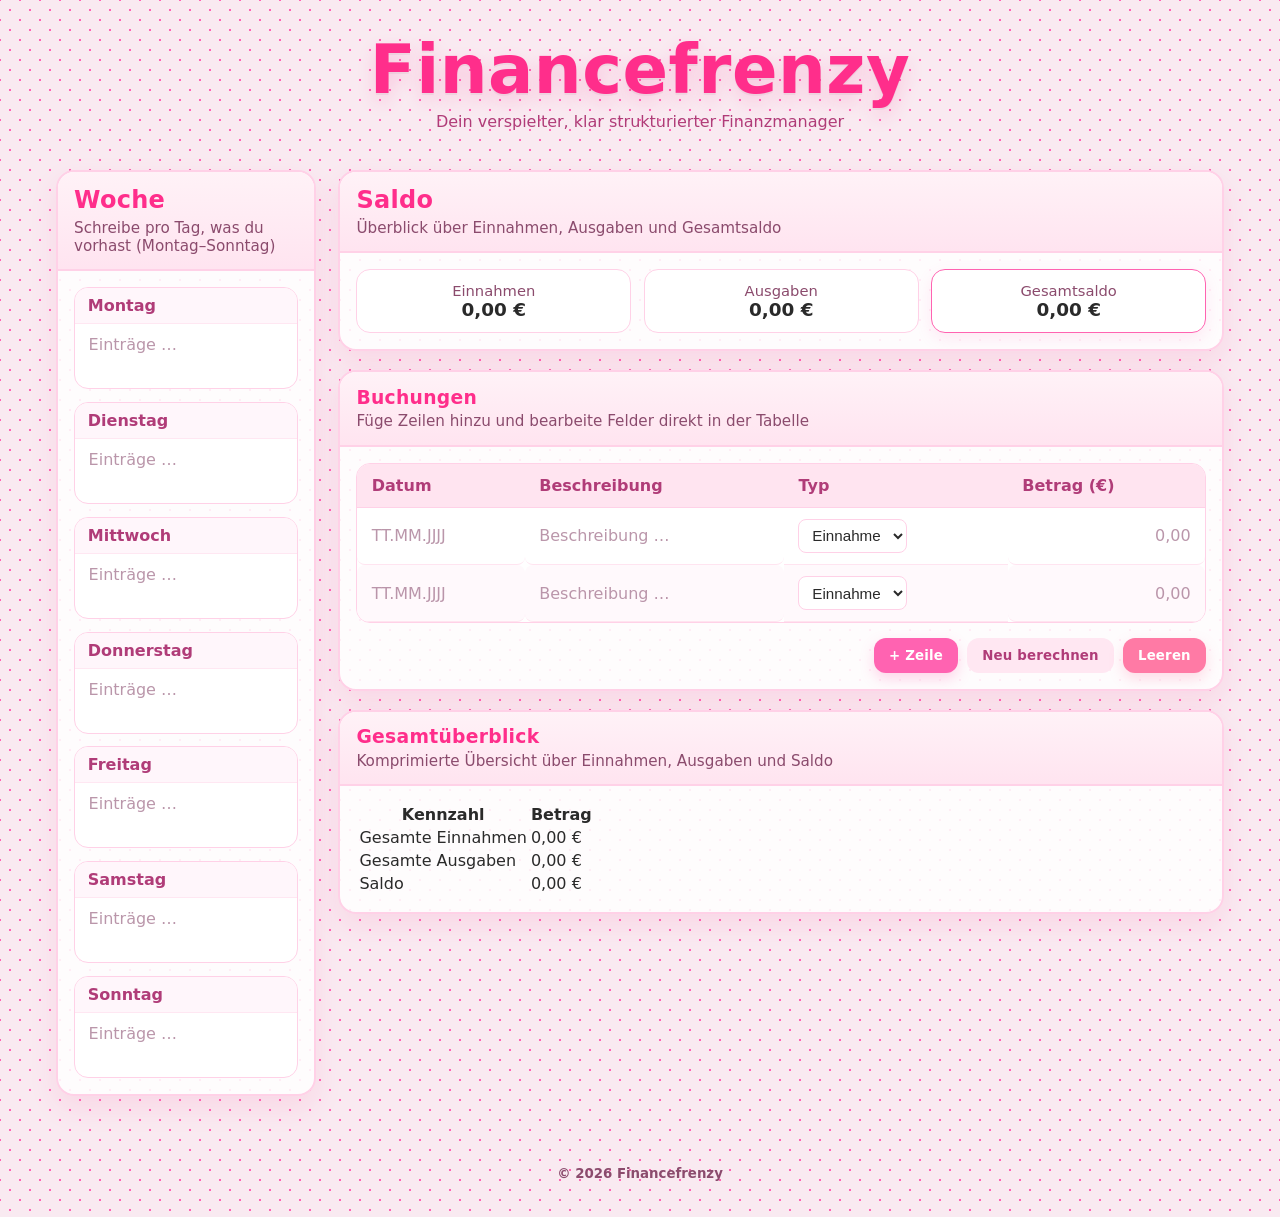
==== commit 5522be45: "Update index.html" ====
--- a/index.html
+++ b/index.html
@@ -25,7 +25,7 @@
         <div class="section">
           <div class="section-header">
             <h2 class="section-title">Woche</h2>
-            <p class="section-desc">Schnelle Tagesnotizen (Montag–Sonntag)</p>
+            <p class="section-desc">Schreibe pro Tag, was du vorhast (Montag–Sonntag)</p>
           </div>
           <div class="section-body">
             <div class="week-slots" id="week-slots">
@@ -88,7 +88,7 @@
           </div>
         </div>
 
-        <!-- Tabelle -->
+        <!-- Buchungstabelle -->
         <div class="section">
           <div class="section-header">
             <h3 class="section-title">Buchungen</h3>
@@ -139,6 +139,41 @@
             </div>
           </div>
         </div>
+
+        <!-- Neue kompakte Überblicks-Tabelle -->
+        <div class="section">
+          <div class="section-header">
+            <h3 class="section-title">Gesamtüberblick</h3>
+            <p class="section-desc">Komprimierte Übersicht über Einnahmen, Ausgaben und Saldo</p>
+          </div>
+          <div class="section-body">
+            <div class="mini-table-wrap">
+              <table class="mini-table" aria-label="Gesamtüberblick Tabelle">
+                <thead>
+                  <tr>
+                    <th>Kennzahl</th>
+                    <th class="amount-col">Betrag</th>
+                  </tr>
+                </thead>
+                <tbody>
+                  <tr>
+                    <td>Gesamte Einnahmen</td>
+                    <td id="overview-income" class="amount">0,00 €</td>
+                  </tr>
+                  <tr>
+                    <td>Gesamte Ausgaben</td>
+                    <td id="overview-expense" class="amount">0,00 €</td>
+                  </tr>
+                  <tr class="mini-total">
+                    <td>Saldo</td>
+                    <td id="overview-total" class="amount">0,00 €</td>
+                  </tr>
+                </tbody>
+              </table>
+            </div>
+          </div>
+        </div>
+
       </section>
     </div>
   </main>
--- a/styles.css
+++ b/styles.css
@@ -22,7 +22,7 @@
   -moz-osx-font-smoothing: grayscale;
 }
 
-/* Farben & Helfer */
+/* Farben & Tokens */
 :root{
   --pink-strong: #ff2e8b;
   --pink: #ff63b1;
@@ -41,7 +41,7 @@
 }
 
 .brand {
-  font-family: "Fredoka", system-ui, sans-serif; /* bubbly Headline */
+  font-family: "Fredoka", system-ui, sans-serif;
   font-weight: 700;
   font-size: clamp(2.4rem, 6.5vw, 4.2rem);
   line-height: 1.05;
@@ -64,13 +64,14 @@
   padding: 1rem 1rem 3rem;
 }
 
-.layout {
+/* Eine Sidebar links + Content */
+.layout-one-sidebar {
   display: grid;
-  grid-template-columns: 230px minmax(0, 1fr) 230px;
+  grid-template-columns: 260px minmax(0, 1fr);
   gap: 1.4rem;
 }
 
-/* Sektionen (visuelle Unterteilung) */
+/* Sektionen */
 .section {
   background: rgba(255, 255, 255, 0.88);
   border: 2px solid var(--pink-soft);
@@ -103,35 +104,44 @@
 
 .section-body { padding: 1rem; }
 
-/* Sidebar (Tagesslots) */
-.sidebar .section { min-height: 540px; }
-
-.day-slots {
+/* Vereinte Woche-Slots */
+.week-slots {
   display: grid;
-  gap: 0.7rem;
-}
-
-.day-slot {
-  min-height: 58px;
-  padding: 0.65rem 0.8rem;
+  gap: 0.8rem;
+}
+
+.week-slot {
   background: var(--white);
   border: 1.5px solid var(--pink-soft);
-  border-radius: 12px;
+  border-radius: 14px;
+  overflow: hidden;
+}
+
+.week-slot-title {
+  background: #fff6fb;
+  color: var(--text-rose);
+  font-weight: 700;
+  padding: 0.5rem 0.8rem;
+  border-bottom: 1px solid var(--pink-verysoft);
+  font-family: "Fredoka", system-ui, sans-serif;
+}
+
+.week-slot-body {
+  min-height: 64px;
+  padding: 0.7rem 0.85rem;
   outline: none;
-  transition: box-shadow 0.2s ease, border-color 0.2s ease, background 0.2s ease;
-}
-
-.day-slot:empty::before,
+}
+
+.week-slot-body:empty::before,
 td[contenteditable="true"]:empty::before {
   content: attr(data-placeholder);
   color: #aa7d96;
   opacity: 0.8;
 }
 
-.day-slot:focus {
-  border-color: var(--pink);
-  box-shadow: 0 0 0 4px rgba(255, 99, 177, 0.15);
-  background: #fff;
+.week-slot-body:focus {
+  box-shadow: inset 0 0 0 3px rgba(255, 99, 177, 0.15);
+  border-radius: 8px;
 }
 
 /* Mittlerer Bereich */
@@ -285,8 +295,7 @@
 }
 
 /* Responsiv */
-@media (max-width: 1100px) {
-  .layout { grid-template-columns: 1fr; }
-  .sidebar .section { min-height: auto; }
+@media (max-width: 980px) {
+  .layout-one-sidebar { grid-template-columns: 1fr; }
   .saldo-cards { grid-template-columns: 1fr; }
 }
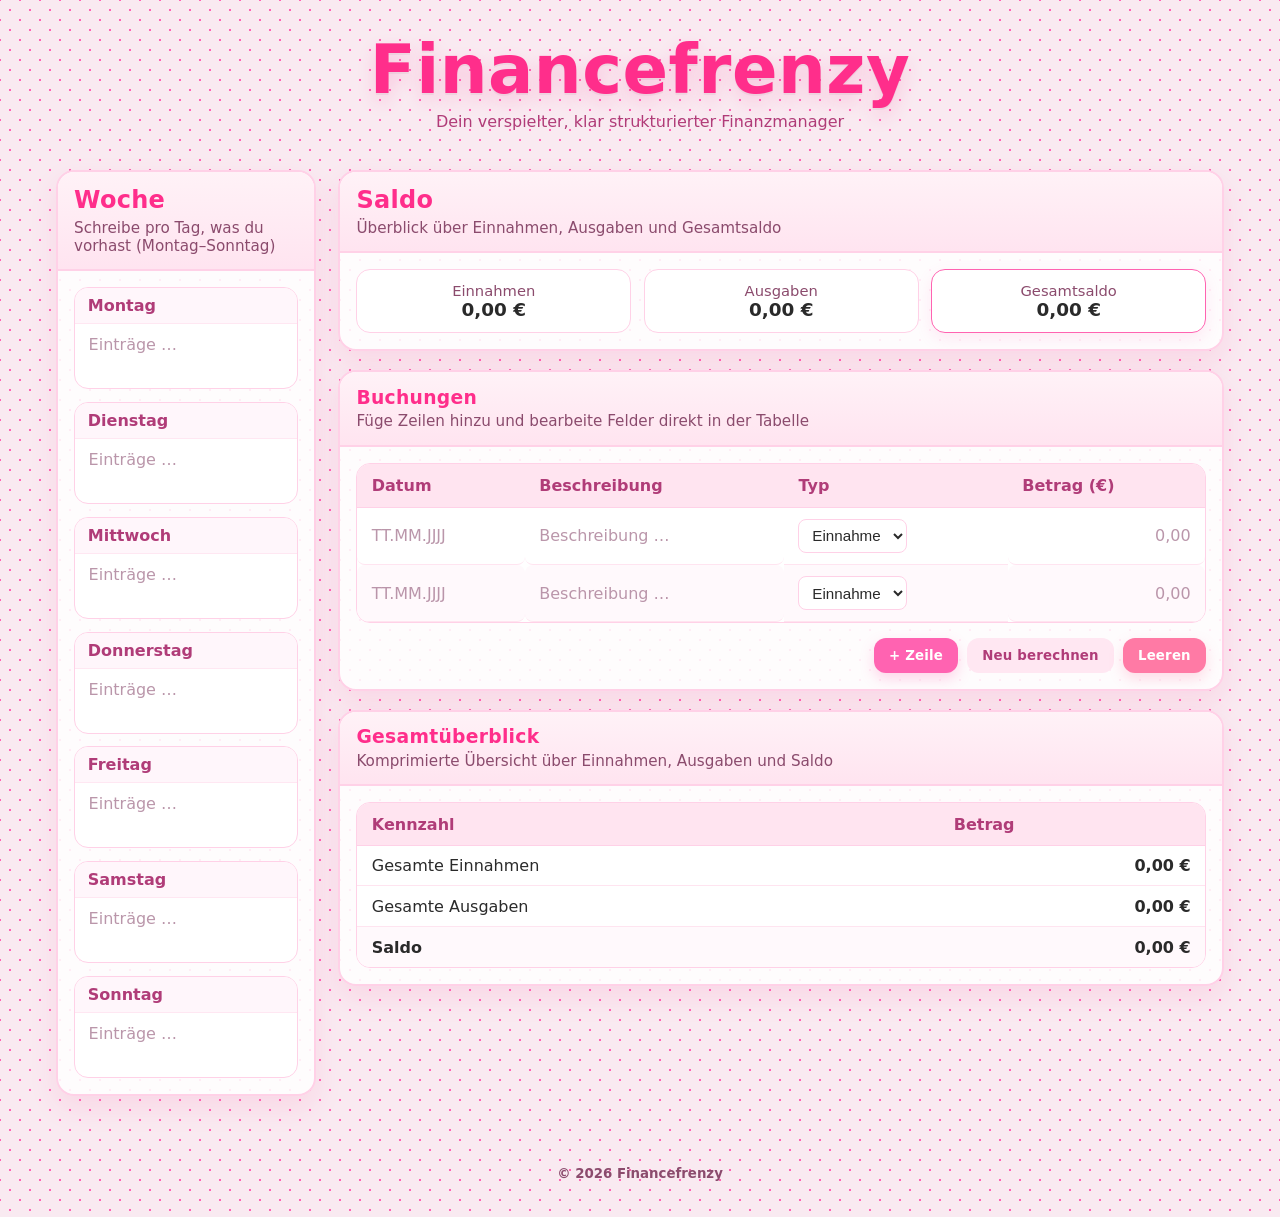
==== commit 39e14514: "Update index.html" ====
--- a/index.html
+++ b/index.html
@@ -13,7 +13,9 @@
 </head>
 <body>
   <header class="app-header">
-    <h1 class="brand">Financefrenzy</h1>
+    <div class="brand-wrap">
+      <h1 class="brand">Financefrenzy</h1>
+    </div>
     <p class="subtitle">Dein verspielter, klar strukturierter Finanzmanager</p>
   </header>
 
@@ -140,7 +142,7 @@
           </div>
         </div>
 
-        <!-- Neue kompakte Überblicks-Tabelle -->
+        <!-- Überblicks-Tabelle -->
         <div class="section">
           <div class="section-header">
             <h3 class="section-title">Gesamtüberblick</h3>
@@ -182,6 +184,10 @@
     <small>&copy; <span id="year"></span> <strong>Financefrenzy</strong></small>
   </footer>
 
+  <!-- Glitzer-Layer und Konfetti-Container -->
+  <div id="sparkle-layer" aria-hidden="true"></div>
+  <div id="confetti-layer" aria-hidden="true"></div>
+
   <script src="script.js"></script>
 </body>
 </html>
--- a/styles.css
+++ b/styles.css
@@ -181,7 +181,7 @@
   box-shadow: 0 6px 16px rgba(255, 99, 177, 0.12);
 }
 
-/* Tabelle: kompakt, mittig, pastell-pink */
+/* Haupttabelle */
 .table-wrap {
   overflow: auto;
   border-radius: 14px;
@@ -286,6 +286,50 @@
 .btn-danger:hover { opacity: 0.92; }
 .btn-danger:active { transform: translateY(1px); }
 
+/* Mini Überblicks-Tabelle */
+.mini-table-wrap {
+  border: 1.5px solid var(--pink-soft);
+  border-radius: 14px;
+  overflow: hidden;
+  background: var(--white);
+}
+
+.mini-table {
+  width: 100%;
+  border-collapse: separate;
+  border-spacing: 0;
+  min-width: 420px;
+}
+
+.mini-table thead th {
+  background: #ffe4f0;
+  color: var(--text-rose);
+  font-weight: 700;
+  text-align: left;
+  padding: 0.7rem 0.9rem;
+  border-bottom: 1.5px solid var(--pink-soft);
+}
+
+.mini-table tbody td {
+  padding: 0.65rem 0.9rem;
+  border-bottom: 1px solid #ffe4f0;
+}
+
+.mini-table tbody tr:last-child td {
+  border-bottom: none;
+}
+
+.mini-table .amount {
+  text-align: right;
+  font-weight: 700;
+  color: #2a2a2a;
+}
+
+.mini-table tbody tr.mini-total td {
+  background: #fff9fc;
+  font-weight: 700;
+}
+
 /* Footer */
 .app-footer {
   text-align: center;
